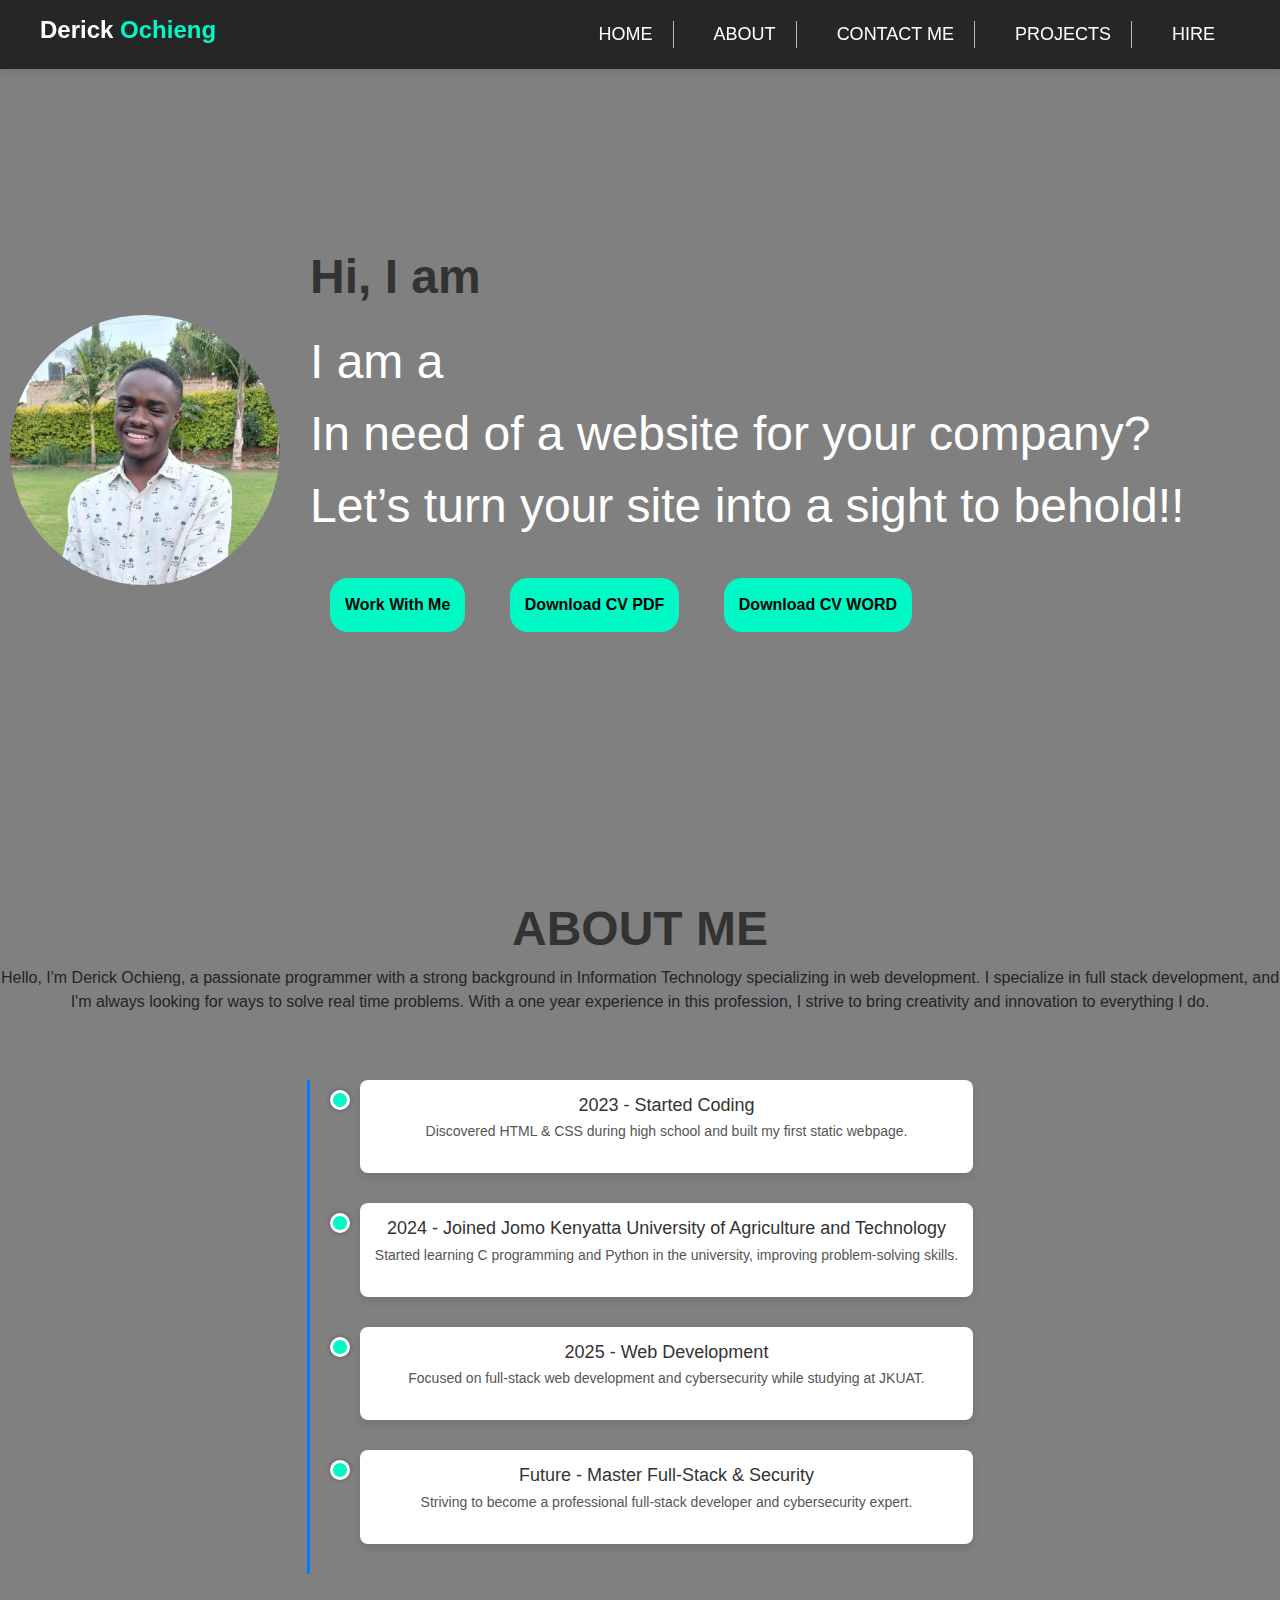
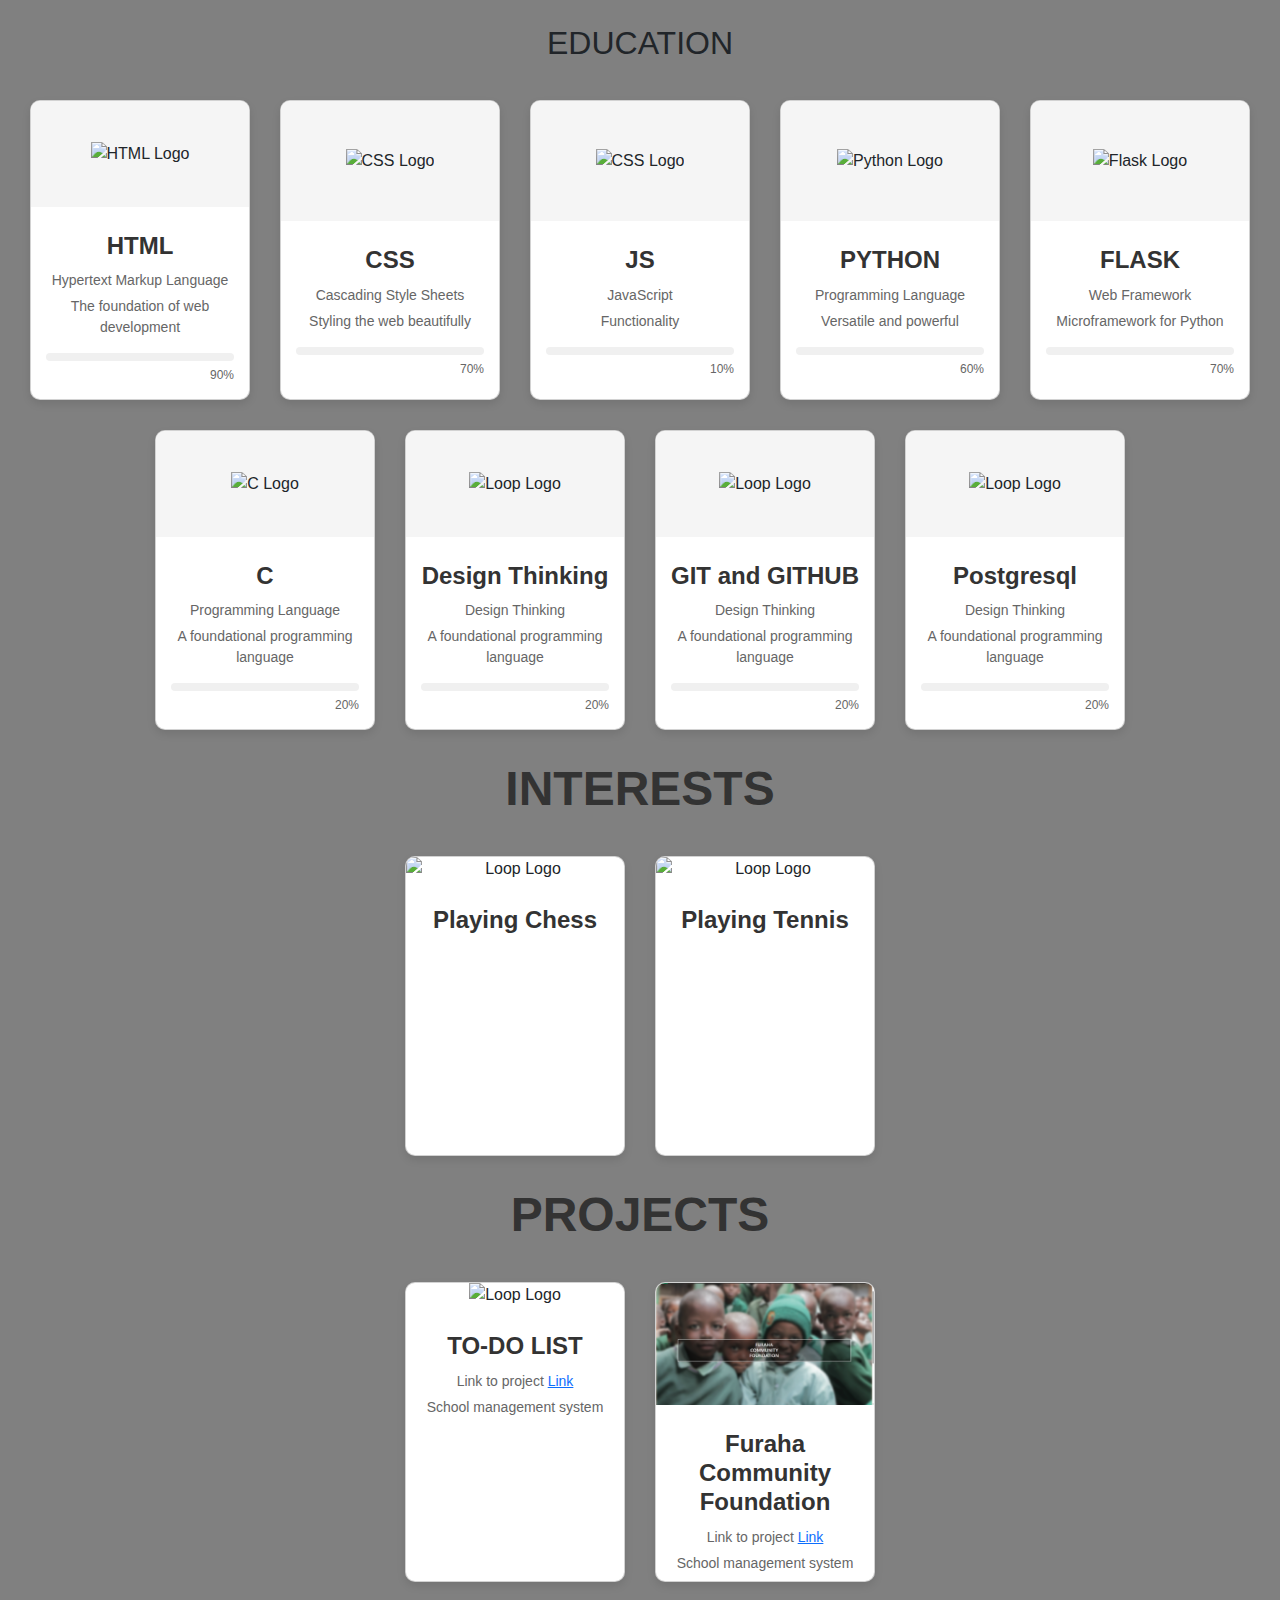
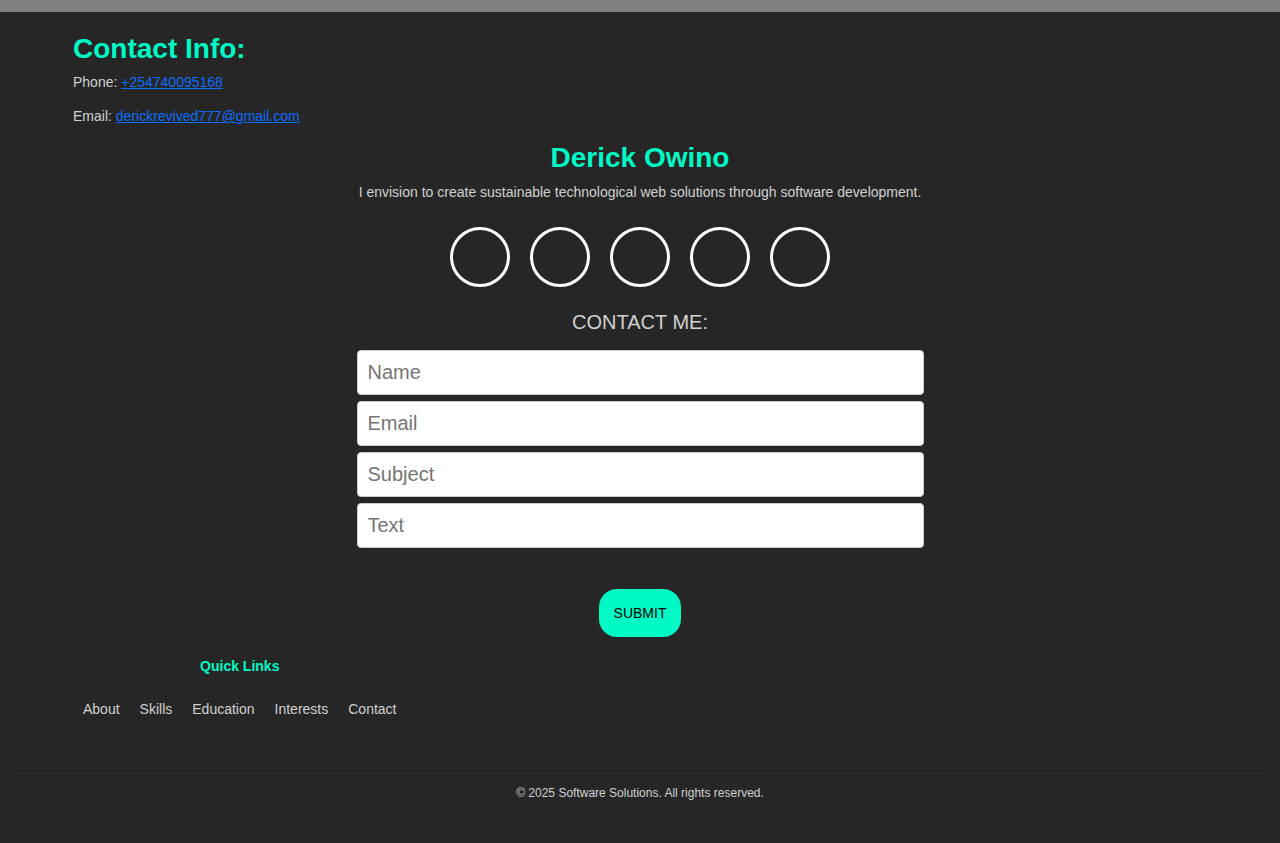
==== index.html @ ba2e784e "my portfolio" ====
<!DOCTYPE html>
<html lang="en">
<head>
    <meta charset="UTF-8">
    <meta name="viewport" content="width=device-width, initial-scale=1.0">
    <title>Portfolio</title>
    
    <link href="https://cdn.jsdelivr.net/npm/bootstrap@5.3.3/dist/css/bootstrap.min.css" rel="stylesheet" integrity="sha384-QWTKZyjpPEjISv5WaRU9OFeRpok6YctnYmDr5pNlyT2bRjXh0JMhjY6hW+ALEwIH" crossorigin="anonymous">
    <link rel="stylesheet" href="index_style.css">
    <link rel="stylesheet" href="footer.css">
    <link rel="stylesheet" href="style.css">
    <script src="https://kit.fontawesome.com/43973a2062.js" crossorigin="anonymous"></script>
</head>
<body>
    <!-- Navigation Bar -->
    <nav>
        <div class="nav-container">
            <h4 class="logo">Derick <span>Ochieng</span></h4>
            <ul class="nav_list">
                <li><a href="index.html">HOME</a></li>
                <li><a href="#About_Me">ABOUT</a></li>
                <li><a href="#Contact_Me">CONTACT ME</a></li>
                <li><a href="#Projects">PROJECTS</a></li>
                <li><a href="#hire" id="hireLink">HIRE</a></li>
            </ul>
            <div class="hamburger" id="hamburger" onclick="toggleMenu()">
                &#9776;
            </div>
        </div>
    </nav>

    <section class="hero-section">
        <div class="image-wrapper">
            <img src="IMG-20250105-WA0065.jpg" class="image-container" alt="">
        </div>
        <div class="main-content">
            <h1 id="title">Hi, I am <span class="highlight" id="name"></span></h1>
            <p class="hero-text">I am a <span id="roles"></span><br>In need of a website for your company? <br>Let’s turn your site into a sight to behold!!</p>
            <!-- link to contact form goes here -->
            <a href="#Contact_Me"><button><b>Work With Me</b></button></a>
            <a href="derickcv.pdf" download="Derick_Owino_CV.pdf"><button><b>Download CV PDF</b></button></a>
            <a href="derickcv.pdf" download="Derick_Owino_CV.pdf"><button><b>Download CV WORD</b></button></a>
        </div>
    </section>


    <section id="About_Me">
        <h1>ABOUT ME</h1>
        <div class="description">
        <p>Hello, I'm Derick Ochieng, a passionate programmer with a strong background in Information Technology specializing in web development. 
            I specialize in full stack development, and I'm always looking for ways to solve real time problems. With a one year experience in this profession, 
            I strive to bring creativity and innovation to everything I do.
        </p>
    </div>

        <section class="timeline">
            
            <div class="timeline-container">
                
                <!-- Timeline Item 1 -->
                <div class="timeline-item">
                    <div class="timeline-dot"></div>
                    <div class="timeline-content">
                        <h3>2023 - Started Coding</h3>
                        <p>Discovered HTML & CSS during high school and built my first static webpage.</p>
                    </div>
                </div>
    
                <div class="timeline-item">
                    <div class="timeline-dot"></div>
                    <div class="timeline-content">
                        <h3>2024 - Joined Jomo Kenyatta University of Agriculture and Technology</h3>
                        <p>Started learning C programming and Python in the university, improving problem-solving skills.</p>
                    </div>
                </div>
    
                <div class="timeline-item">
                    <div class="timeline-dot"></div>
                    <div class="timeline-content">
                        <h3>2025 - Web Development</h3>
                        <p>Focused on full-stack web development and cybersecurity while studying at JKUAT.</p>
                    </div>
                </div>
    
                <div class="timeline-item">
                    <div class="timeline-dot"></div>
                    <div class="timeline-content">
                        <h3>Future - Master Full-Stack & Security</h3>
                        <p>Striving to become a professional full-stack developer and cybersecurity expert.</p>
                    </div>
                </div>
    
            </div>
        </section>

        <div class="education">
            <h2>EDUCATION</h2>
            
        </div>

    <div id="container">
        <div class="cards-container">
            <div class="card">
                <div class="img-container">
                    <img src="https://encrypted-tbn0.gstatic.com/images?q=tbn:ANd9GcT6935wo8bLZh5FeafJEffqWKDOpNpx6UE5bg&s" alt="HTML Logo">
                </div>
                <div class="container">
                    <h4><b>HTML</b></h4> 
                    <p>Hypertext Markup Language</p> 
                    <p>The foundation of web development</p>
                    <div class="progress-container">
                        <div class="progress-bar" data-progress="90"></div>
                    </div>
                    <div class="progress-text">90%</div>
                </div>
            </div>
            
            <div class="card">
                <div class="img-container">
                    <img src="https://1000logos.net/wp-content/uploads/2020/09/CSS-Logo-2011.png" alt="CSS Logo">
                </div>
                <div class="container">
                    <h4><b>CSS</b></h4> 
                    <p>Cascading Style Sheets</p> 
                    <p>Styling the web beautifully</p>
                    <div class="progress-container">
                        <div class="progress-bar" data-progress="70"></div>
                    </div>
                    <div class="progress-text">70%</div>
                </div>
            </div>

            <div class="card">
                <div class="img-container">
                    <img src="https://logos-world.net/wp-content/uploads/2023/02/JavaScript-Logo.png" alt="CSS Logo">
                </div>
                <div class="container">
                    <h4><b>JS</b></h4> 
                    <p>JavaScript</p> 
                    <p>Functionality</p>
                    <div class="progress-container">
                        <div class="progress-bar" data-progress="10"></div>
                    </div>
                    <div class="progress-text">10%</div>
                </div>
            </div>

            <div class="card">
                <div class="img-container">
                    <img src="https://i.pinimg.com/564x/1d/be/60/1dbe6034fd59661cfd02d5aa8a79823a.jpg" alt="Python Logo">
                </div>
                <div class="progress-circle" data-progress="92"></div>
                <div class="container">
                    <h4><b>PYTHON</b></h4> 
                    <p>Programming Language</p> 
                    <p>Versatile and powerful</p>
                    <div class="progress-container">
                        <div class="progress-bar" data-progress="60"></div>
                    </div>
                    <div class="progress-text">60%</div>
                </div>
            </div>
        
            <div class="card">
                <div class="img-container">
                    <img src="https://w7.pngwing.com/pngs/164/57/png-transparent-flask-logos-brands-icon.png" alt="Flask Logo">
                </div>
                <div class="container">
                    <h4><b>FLASK</b></h4> 
                    <p>Web Framework</p> 
                    <p>Microframework for Python</p>
                    <div class="progress-container">
                        <div class="progress-bar" data-progress="70"></div>
                    </div>
                    <div class="progress-text">70%</div>
                </div>
            </div>
        
            <div class="card">
                <div class="img-container">
                    <img src="https://upload.wikimedia.org/wikipedia/commons/1/19/C_Logo.png" alt="C Logo">
                </div>
                <div class="container">
                    <h4><b>C</b></h4> 
                    <p>Programming Language</p> 
                    <p>A foundational programming language</p>
                    <div class="progress-container">
                        <div class="progress-bar" data-progress="20"></div>
                    </div>
                    <div class="progress-text">20%</div>
                </div>
            </div>

            <div class="card">
                <div class="img-container">
                    <img src="https://higherlogicdownload.s3.amazonaws.com/IMWUC/UploadedImages/cfb2a2d4-499e-4b64-9020-4a0a629bac9e/IBM_Enterprise_Design_Thinking_-_The_Loop.png" alt="Loop Logo">
                </div>
                <div class="container">
                    <h4><b>Design Thinking</b></h4>
                    <p>Design Thinking</p>
                    <p>A foundational programming language</p>
                    <div class="progress-container">
                        <div class="progress-bar" data-progress="20"></div>
                    </div>
                    <div class="progress-text">20%</div>
                </div>
            </div>

            <div class="card">
                <div class="img-container">
                    <img src="https://media2.dev.to/dynamic/image/width=1000,height=420,fit=cover,gravity=auto,format=auto/https%3A%2F%2Fdev-to-uploads.s3.amazonaws.com%2Fuploads%2Farticles%2Fz5ny4uvx1v49xrkdsa4g.png" alt="Loop Logo">
                </div>
                <div class="container">
                    <h4><b>GIT and GITHUB</b></h4>
                    <p>Design Thinking</p>
                    <p>A foundational programming language</p>
                    <div class="progress-container">
                        <div class="progress-bar" data-progress="20"></div>
                    </div>
                    <div class="progress-text">20%</div>
                </div>
            </div>


            <div class="card">
                <div class="img-container">
                    <img src="https://cdn.prod.website-files.com/6064b31ff49a2d31e0493af1/66a47686d17c50595ab25075_AD_4nXef8kg1j8Ne3QwQ5VMAVaubMxxFEPvv4gFeYFtVv3S9OQtr9DUgSicnoU2ONDCCwi0wdX7z9So0gE1lLnsvAfzDtGfXYLhsJaLdSCiQU6MEoi0Wapsol5RWbNKBB6hQnIgqtzJ2-zWKrJQMUb2IocBFxK1_.png" alt="Loop Logo">
                </div>
                <div class="container">
                    <h4><b>Postgresql</b></h4>
                    <p>Design Thinking</p>
                    <p>A foundational programming language</p>
                    <div class="progress-container">
                        <div class="progress-bar" data-progress="20"></div>
                    </div>
                    <div class="progress-text">20%</div>
                </div>
            </div>
            
        </div>
    </div>
    </section>

    <section id="Interests">
        <h1>INTERESTS</h1>
        <div id="container">
            <div class="cards-container">
                <div class="card">
                        <img src="https://media.istockphoto.com/id/1402655773/vector/chess-icon-set-black-and-linear-vector-eps-10.jpg?s=612x612&w=0&k=20&c=Mb87Xt04AFMgla_Ci6bAt7VuMB0LzHDGvGhjuSTjm9c=" alt="Loop Logo">
                    
                    <div class="container">
                        <h4><b>Playing Chess</b></h4>
                    </div>
                </div>

                <div class="card">
                    <img src="https://static.vecteezy.com/system/resources/previews/006/044/496/non_2x/set-of-tennis-logos-emblems-badges-labels-and-design-elements-free-vector.jpg" alt="Loop Logo">
                
                <div class="container">
                    <h4><b>Playing Tennis</b></h4>
                </div>
            </div>


                
            </div>
        </div>
    </section>

    <section id="Projects">
        <h1>PROJECTS</h1>
        <div id="container">
            <div class="cards-container">
                <div class="card">
                    <div>
                        <img src="https://media.istockphoto.com/id/1271863211/photo/note-pad-and-pencil.jpg?s=612x612&w=0&k=20&c=_42WbNfiRunbOtXUhmjfcmVd6ieMCM-REGGXdP_2A18=" width="100%" alt="Loop Logo">
                    </div>
                    <div class="container">
                        <h4><b>TO-DO LIST</b></h4>
                        <p>Link to project <a href="https://to-do-list-theta-lyart.vercel.app/">Link</a></p>
                        <p>School management system</p>
                        
                    </div>
                </div>
                <div class="card">
                    <div>
                        <img src="Furaha Home - Google Chrome 4_4_2025 3_40_05 PM.png" width="100%" alt="Loop Logo">
                    </div>
                    <div class="container">
                        <h4><b>Furaha Community Foundation</b></h4>
                        <p>Link to project <a href="https://fcf-sigma.vercel.app/">Link</a></p>
                        <p>School management system</p>
                        
                    </div>
                </div>
            </div>
        </div>
    </section> 
    
        <footer id="Contact_Me">

                    <footer class="site-footer">
                        <div class="footer-content">
                     <div class="footer-left">
                        <h3 class="heading"><strong>Contact Info:</strong></h3>
                        <p>Phone: <a href="tel:+254740095168">+254740095168</a></p>
                        <p>Email: <a href="mailto:example@email.com?subject=Hello&body=Hi there, I wanted to contact you.">derickrevived777@gmail.com</a></p>
                     </div>
                
                     <div class="footer-center">
                        <h3 class="center-heading"><strong>Derick Owino</strong></h3>
                        <p>I envision to create sustainable technological web solutions through software development.</p>
                        
                        <ul>
                        
                            <li class="footer-link">
                                <a href="#" class="icon-link whatsapp" target="_blank">
                                    <div class="icon-container">
                                        <i class="fa-brands fa-whatsapp icon"></i>
                                    </div>
                                </a>
                            </li>
                            
                            <li class="footer-link">
                                <a href="#" class="icon-link twitter" target="_blank">
                                    <div class="icon-container">
                                        <i class="fa-brands fa-x-twitter icon"></i>
                                    </div>
                                </a>
                            </li>
                            
                            
                            <li class="footer-link">
                                <a href="https://github.com/Derick-Ochieng-Owino" class="icon-link github" target="_blank">
                                    <div class="icon-container">
                                        <i class="fa-brands fa-github icon"></i>
                                    </div>
                                </a>
                            </li>
                            <li class="footer-link">
                                <a href="https://www.linkedin.com/in/derick-owino123/" class="icon-link linkedin" target="_blank">
                                    <div class="icon-container">
                                        <i class="fa-brands fa-linkedin-in icon"></i>
                                    </div>
                                </a>
                            </li>
                            <li class="footer-link">
                                <a href="mailto:derickrevived777@gmail.com" class="icon-link email" target="_blank">
                                    <div class="icon-container">
                                        <i class="fa-solid fa-envelope icon"></i>
                                    </div>
                                </a>
                            </li>
                        </ul>
    
                        <p style="font-size: 20px;">CONTACT ME:</p>
                        <form action="">
                            <input type="text" placeholder="Name">
                            <input type="email" placeholder="Email">
                            <input type="text" placeholder="Subject">
                            <input type="text" placeholder="Text"><BR></BR>
                            <button>SUBMIT</button>
                        </form>
                    </div>
                
                    <div class="footer-right">
                        <p><strong>Quick Links</strong></p>
                        <ul>
                            <li><a href="index.html">About</a></li>
                            <li><a href="#About_Me">Skills</a></li>
                            <li><a href="#About_Me">Education</a></li>
                            <li><a href="#Interests">Interests</a></li>
                            <li><a href="#Contact">Contact</a></li>
                
                        </ul>
                    </div>
                </div>
                    <hr class="footer-line" >
                    <p class="copyright">© 2025 Software Solutions. All rights reserved.</p>
                  </footer>
                
            
        </footer>
    <script src="index.js"></script>

    <script src="https://cdn.jsdelivr.net/npm/typed.js@2.0.12"></script>
    <script>
        document.getElementById("hireLink").addEventListener("click", function(event) {
    event.preventDefault(); 
    const width = 600;
    const height = 400;
    const left = (window.innerWidth - width) / 2;
    const top = (window.innerHeight - height) / 2;

    window.open(
        "https://derickowinosportfolio.vercel.app/hire-me", 
        "PopupWindow",
        `width=${width},height=${height},left=${left},top=${top},scrollbars=yes`
    );
});

function toggleMenu() {
    // Toggle the 'active' class to show or hide the menu
    const navList = document.querySelector('.nav_list');
    navList.classList.toggle('active');
}

var typed = new Typed("#name", {
    strings: ["Owino Derick Ochieng"],
    typeSpeed: 100,
    backSpeed: 50,  
    showCursor: false, 
    loop: true,
    loopcount: 5              
});

var typed = new Typed("#roles", {
                strings: ["Web Developer", "Software Engineer", "Full Stack Developer"],
                typeSpeed: 100,
                backSpeed: 50,  
                showCursor: false, 
                loop: true,
                loopcount: 5              
            });

// Function for progress circles
document.addEventListener("DOMContentLoaded", function() {
    // Animate progress bars when they come into view
    const observer = new IntersectionObserver((entries) => {
        entries.forEach(entry => {
            if (entry.isIntersecting) {
                const progressBar = entry.target.querySelector('.progress-bar');
                const progress = progressBar.getAttribute('data-progress');
                progressBar.style.width = progress + '%';
                
                // Make sure the animation only happens once
                observer.unobserve(entry.target);
            }
        });
    }, { threshold: 0.5 }); // Trigger when 50% of card is visible

    // Observe all cards
    document.querySelectorAll('.card').forEach(card => {
        observer.observe(card);
});
});
    </script>
</body>
</html>
---- footer.css ----
footer {
    background-color: #262626;
    margin: 0px;
    padding: 10px;
    border: none;
    align-items: center;
    text-align: center;
}

.icon-container {
    display: inline-block;
    background-color: transparent;
    border: 3px solid white;
    border-radius: 50%;
    padding: 15px;
    text-align: center;
    width: 60px;
    height: 60px;
    display: flex;
    justify-content: center;
    align-items: center;
    transition: background-color 0.3s ease, transform 0.2s ease;
}

.icon {
    font-size: 30px;
    display: flex;
    align-items: center;
    justify-content: center;
    min-width: 60px;
}

.icon-link {
    display: flex;
    align-items: center;
    text-decoration: none;
    border-radius: 6px;
    transition: background-color 0.3s ease, transform 0.2s ease;
}

.icon-link:hover {
    background: var(--primary-color);
    border-radius: 50cqb;
    transform: scale(1.1);
}

/* WhatsApp */
.icon-link.whatsapp:hover {
    background-color: #25D366; /* WhatsApp brand color */
}

.icon-link.whatsapp .icon {
    color: white;
}

.icon-link.whatsapp:hover .icon {
    color: white;
}

/* X (Twitter) */
.icon-link.twitter:hover {
    background-color: #000000; /* X brand color */
}

.icon-link.twitter .icon {
    color: white;
}

.icon-link.twitter:hover .icon {
    color: white;
}

/* Github */
.icon-link.github:hover {
    background-color: #000000;
}

.icon-link.github .icon {
    color: white;
}

.icon-link.github:hover .icon {
    color: white;
}

/* Linkedin */
.icon-link.linkedin:hover {
    background-color: #0072b1;
}

.icon-link.linkedin .icon {
    color: white;
}

.icon-link.linkedin:hover .icon {
    color: white;
}

/* Email */
.icon-link.email:hover {
    background-color: #0072b1;
}

.icon-link.email .icon {
    color: white;
}

.icon-link.email:hover .icon {
    color: white;
}

ul {
    list-style: none;
    padding: 10px;
    display: flex;
    gap: 20px;
    justify-content: center;
    flex-wrap: wrap; /* Make sure items wrap on small screens */
}

.footer li a {
    height: 100%;
    width: 100%;
    display: flex;
    align-items: center;
    text-decoration: none;
    border-radius: 6px;
    transition: background-color 0.3s ease, transform 0.2s ease;
}

.footer li a:hover {
    border-radius: 5cqb;
}

@media (max-width: 768px) {
    ul {
        display: flex;
        flex-direction: column;
        align-items: center;
        justify-content: center;
        gap: 15px;
    }

    .icon-container {
        width: 50px;
        height: 50px;
        padding: 10px;
    }

    .icon {
        font-size: 25px;
    }
}

@media (max-width: 480px) {
    ul {
        gap: 10px;
        border-radius: 5cqb;
    }

    .icon-container {
        width: 45px;
        height: 45px;
        padding: 8px;
        border-radius: 5cqb;
    }

    .icon {
        font-size: 20px;
    }
}

input[type="text"], input[type="email"], textarea , input[type="button"] {
    width: 50%;
    padding: 10px;
    border: 1px solid #ccc;
    border-radius: 4px;
    box-sizing: border-box;
    padding: 10px;
    margin: 3px;
    font-size: 20px;
}

input[type="text"]:focus:hover, 
input[type="email"]:focus:hover, 
textarea:focus:hover, 
input[type="button"]:focus:hover {
    background-color: #f0f8ff; /* Light blue background */
    border-color: #01F9C6; /* Highlight border */
    transition: 0.3s;
}
.site-footer {
    padding: 10px 0 10px;  
    font-size: 14px;      
    line-height: 18px;     /* Reduces line height for tighter spacing */
    color: #737373;
    margin-top: auto;
    display: flex;
    justify-content: space-between;
    flex-direction: column;
    align-items: center;
  }
  
  .site-footer .footer-left,
  .site-footer .footer-center,
  .site-footer .footer-right {
    margin: 0; /* Removes any extra margin from child elements */
    padding: 0; /* Removes padding if any */
  }
  
  .footer-line {
    width: 100%;
    height: 1px;
    background-color: #555;
    margin: 10px 0; /* Reduces margin to minimize space between the content and the line */
  }
  
.footer-content {
    width: 90%;
    display: flex;
    justify-content: space-between;
    flex-wrap: wrap;
}

.footer-left {
    margin-top: 14%;
    margin-left: 2%;
}

.footer-right {
    margin-top: -14%;
}

.footer-center {
    margin-top: -14%;
}

.footer-right p {
    color: #01F9C6;
}

.heading {
    color:#01F9C6;
}


.footer-right li {
    list-style: none;
    line-height: 1.7cap;
}

.footer-right li a {
    text-decoration: none;
   color: #d1d1d1;
}

.footer-right li a:hover {
    color: #01F9C6;
}

.footer-center p{
    color: #d1d1d1;
}

.footer-center h3 {
    color: #01F9C6;

}

.footer-left {
    margin-top: -14%;
    margin-left: 2%;
    display: flex;
    flex-direction: column;
    align-items: flex-start; /* Aligns the contact info to the left */
  }
  
.footer-left p {
    color: #d1d1d1;

}

.footer-left h3 {
    color: #01F9C6;

}

.footer-center span {
    color:#ffcc66;
    font-weight: bold;
}

.footer-line {
    width: 100%;
    height: 0.5px;
    background-color: #555;  
    border: none;
    margin: 30px auto 10px;  /* Pushes the line down inside the footer */
}

.copyright {
    text-align: left;
    color: #d1d1d1;
    font-size: 12px;
    padding-bottom: 5px; /* Creates space below the copyright text */
}
---- style.css ----
html {
    scroll-behavior: smooth;
}

body {
    font-family: Arial, sans-serif;
    margin: 0;
    padding: 0;
    background-color: #808080;;
}

nav {
    position: fixed;
    top: 0;
    left: 0;
    width: 100%;
    background-color: #262626;
    padding: 1rem 2rem;
    z-index: 1000;
    box-shadow: 0 2px 10px rgba(0,0,0,0.1);
}

.nav-container {
    display: flex;
    justify-content: space-between;
    align-items: center;
    max-width: 1200px;
    margin: 0 auto;
}

.logo {
    font-size: 1.5rem;
    font-weight: 700;
    color: #fff; 
}

.logo span {
    color: #01F9C6;
}

.nav_list {
    display: flex;
    justify-content: end;
    padding: 5px;
    background-color: transparent;
    margin: 0;
}
.nav_list li {
    list-style-type: none;
    margin-right: 0;
    border-right: 1px solid #bbb;
}
.nav_list li:last-child {
    margin-right: 0;
    border-right: none;
}
.nav_list a {
    color: white;
    text-decoration: none;
    font-size: 18px;
    padding: 10px 20px;
}
nav a {
    color: white;
    text-decoration: none;
    font-size: 16px;
    padding: 10px 20px;
}
nav a:hover {
    background-color: none;
    color: #01F9C6;
    border: none;
    border-radius: 5px;
}
.hamburger {
    display: none;
    font-size: 30px;
    cursor: pointer;
    color: white;
    padding: 10px;
}

/* Responsive styles for small screens */
@media (max-width: 768px) {
    .nav_list {
        display: none; /* Hide the nav links by default */
        flex-direction: column;
        width: 100%;
    }

    .nav_list li {
        margin: 10px 0;
        border-right: none;
    }

    .hamburger {
        display: block; /* Show hamburger menu on smaller screens */
    }
    
    .nav_list.active {
        display: flex; /* Show the nav links when the menu is active */
    }
}

#About_Me{
    text-align: center;
    scroll-margin-top: 80px;
}

#Interests{
    text-align: center;
    scroll-margin-top: 80px;
}
#Projects{
    text-align: center;
    scroll-margin-top: 80px;
}

.timeline {
    display: flex;
    justify-content: center;
    padding: 50px 20px;
}

.timeline-container {
    position: relative;
    max-width: 700px;
    padding-left: 30px;
    border-left: 3px solid #007bff;
}

/* Timeline Item */
.timeline-item {
    position: relative;
    margin-bottom: 30px;
    padding-left: 20px;
    transition: transform 0.3s ease-in-out;
}

.timeline-item:hover {
    transform: scale(1.05);
}

/* Timeline Dot */
.timeline-dot {
    position: absolute;
    left: -10px;
    top: 10px;
    width: 20px;
    height: 20px;
    background: #01F9C6;
    border-radius: 50%;
    border: 3px solid white;
    box-shadow: 0 0 5px rgba(0, 0, 0, 0.3);
}

/* Timeline Content */
.timeline-content {
    background: white;
    padding: 15px;
    border-radius: 8px;
    box-shadow: 0 4px 10px rgba(0, 0, 0, 0.1);
}

.timeline-content h3 {
    font-size: 18px;
    color: #333;
    margin-bottom: 5px;
}

.timeline-content p {
    font-size: 14px;
    color: #555;
}

/* Responsive Design */
@media (max-width: 768px) {
    .timeline-container {
        padding-left: 20px;
    }
}

h1 {
    color: #333;
}

@media (max-width: 768px) {
    .hero_section {
        width: 80vw;
        height: 80vw;
        min-width: 200px;
        min-height: 200px;
    }
}

@media (max-width: 480px) {
    .hero_section {
        width: 90vw;
        height: 90vw;
        min-width: 150px;
        min-height: 150px;
    }
}

/* Hero Section */
.hero-section {
    height: 100vh;
    display: flex;
    align-items: center;
    justify-content: center;
}

.image-wrapper {
display: inline-block;
position: relative;
}

.image-container {
border-radius: 50%;
width: 30vh;
height: 30vh;
object-fit: cover;
transition: all 0.3s ease-in-out;
margin: 10px;
position: relative;
z-index: 1;
}

.image-wrapper::before {
content: '';
position: absolute;
top: -5px;
left: -5px;
right: -5px;
bottom: -5px;
background: #01F9C6;
border-radius: 50%;
z-index: 0;
opacity: 0;
transition: opacity 0.3s ease-in-out;
}

.image-wrapper:hover::before {
opacity: 0.7;
}

.image-wrapper:hover .image-container {
transform: scale(1.05);
box-shadow: 0 0 20px #01F9C6;
}

.main-content {
flex: 1 1 300px;
padding: 20px;
text-align: left;
}

.hero-text{
    font-size: 3rem;
    margin-top: 20px;
    color: #ffffff;
}

h1 {
    font-size: 3rem;
    font-weight: bold;
}

.main-text {
    font-size: 4rem;
    color: transparent;
    -webkit-text-stroke: 2px #01F9C6;
    text-align: center;
    font-family: 'Poppins', sans-serif; 
}

.highlight {
    font-size: 3rem;
    color: transparent;
    -webkit-text-stroke: 2px #01F9C6;
    text-align: center;
    font-family: 'Poppins', sans-serif;
}

button{
    color: rgb(0, 0, 0);
    padding: 15px;
    margin: 20px;
    text-align: center;
    border: none;
    border-radius: 2cqb;
    background-color: #01F9C6;
    transition: transform 0.3s ease, background 0.3s ease;
}

button:hover{
    transform: scale(1.2);
    transition: transform 0.5s ease-in-out;
    color: #01F9C6;
    background-color: rgb(255, 255, 255);
}

.cards-container {
    display: flex;
    flex-wrap: wrap;
    gap: 30px;
    padding: 30px;
    justify-content: center;
}

.card {
    width: 220px;
    height: 300px;
    background: white;
    border-radius: 10px;
    box-shadow: 0 4px 8px rgba(0,0,0,0.1);
    overflow: hidden;
    position: relative;
    transition: all 0.3s ease;
}

.card:hover {
    transform: translateY(-5px);
    box-shadow: 0 10px 20px rgba(0,0,0,0.15);
}

.img-container {
    width: 100%;
    height: 120px;
    background: #f5f5f5;
    display: flex;
    align-items: center;
    justify-content: center;
    padding: 20px;
}

.img-container img {
    max-width: 100%;
    max-height: 100%;
    object-fit: contain;
}

.container {
    padding: 15px;
    text-align: center;
}

.container h4 {
    margin: 10px 0;
    color: #333;
}

.container p {
    color: #666;
    font-size: 14px;
    margin: 5px 0;
}

/* Horizontal Progress Bar Styles */
.progress-container {
    width: 100%;
    height: 8px;
    background: #f0f0f0;
    border-radius: 4px;
    margin-top: 15px;
    overflow: hidden;
}

.progress-bar {
    height: 100%;
    border-radius: 4px;
    width: 0;
    transition: width 1s ease-in-out;
}

/* Color coding based on percentage */
.card:nth-child(1) .progress-bar {
    background: #4CAF50; /* HTML - Green */
}
.card:nth-child(2) .progress-bar {
    background: #2196F3; /* CSS - Blue */
}
.card:nth-child(3) .progress-bar {
    background: rgb(241, 241, 67); /* Python - Purple */
}
.card:nth-child(4) .progress-bar {
    background: #9C27B0; /* Python - Purple */
}
.card:nth-child(5) .progress-bar {
    background: #FF9800; /* Flask - Orange */
}
.card:nth-child(6) .progress-bar {
    background: #607D8B; /* C - Gray */
}
.card:nth-child(7) .progress-bar {
    background: #041219; /* C - Gray */
}
.card:nth-child(8) .progress-bar {
    background: #8b6060; /* C - Gray */
}

/* Percentage text */
.progress-text {
    font-size: 12px;
    color: #666;
    margin-top: 5px;
    text-align: right;
}

#Projects {
    text-align: center;
    scroll-margin-top: 80px;
}
#Projects h2 {
    color: white;
    background-color: #7300ff;
    border: none;
    border-radius: 3cqmax;
    border-width: 1px;
    padding: 10px;
    margin: 10px;
    min-width: fit-content;
}
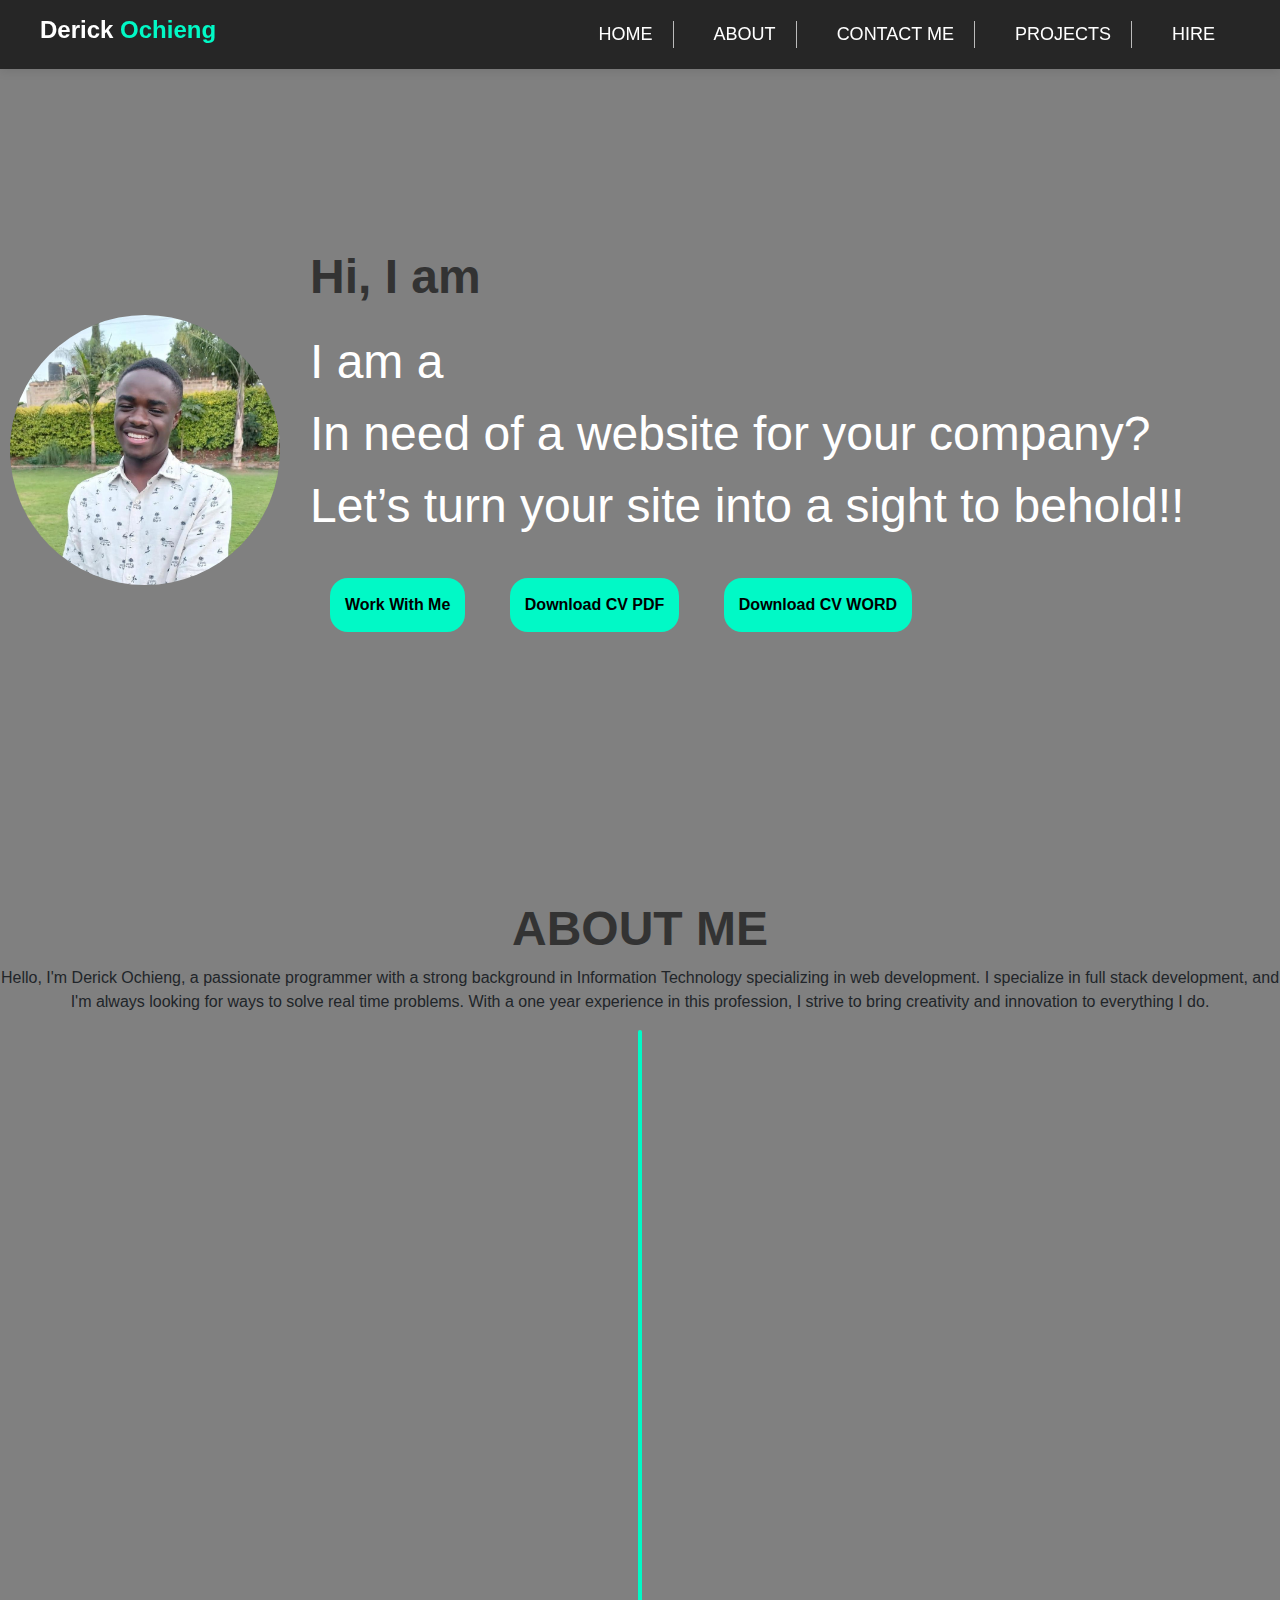
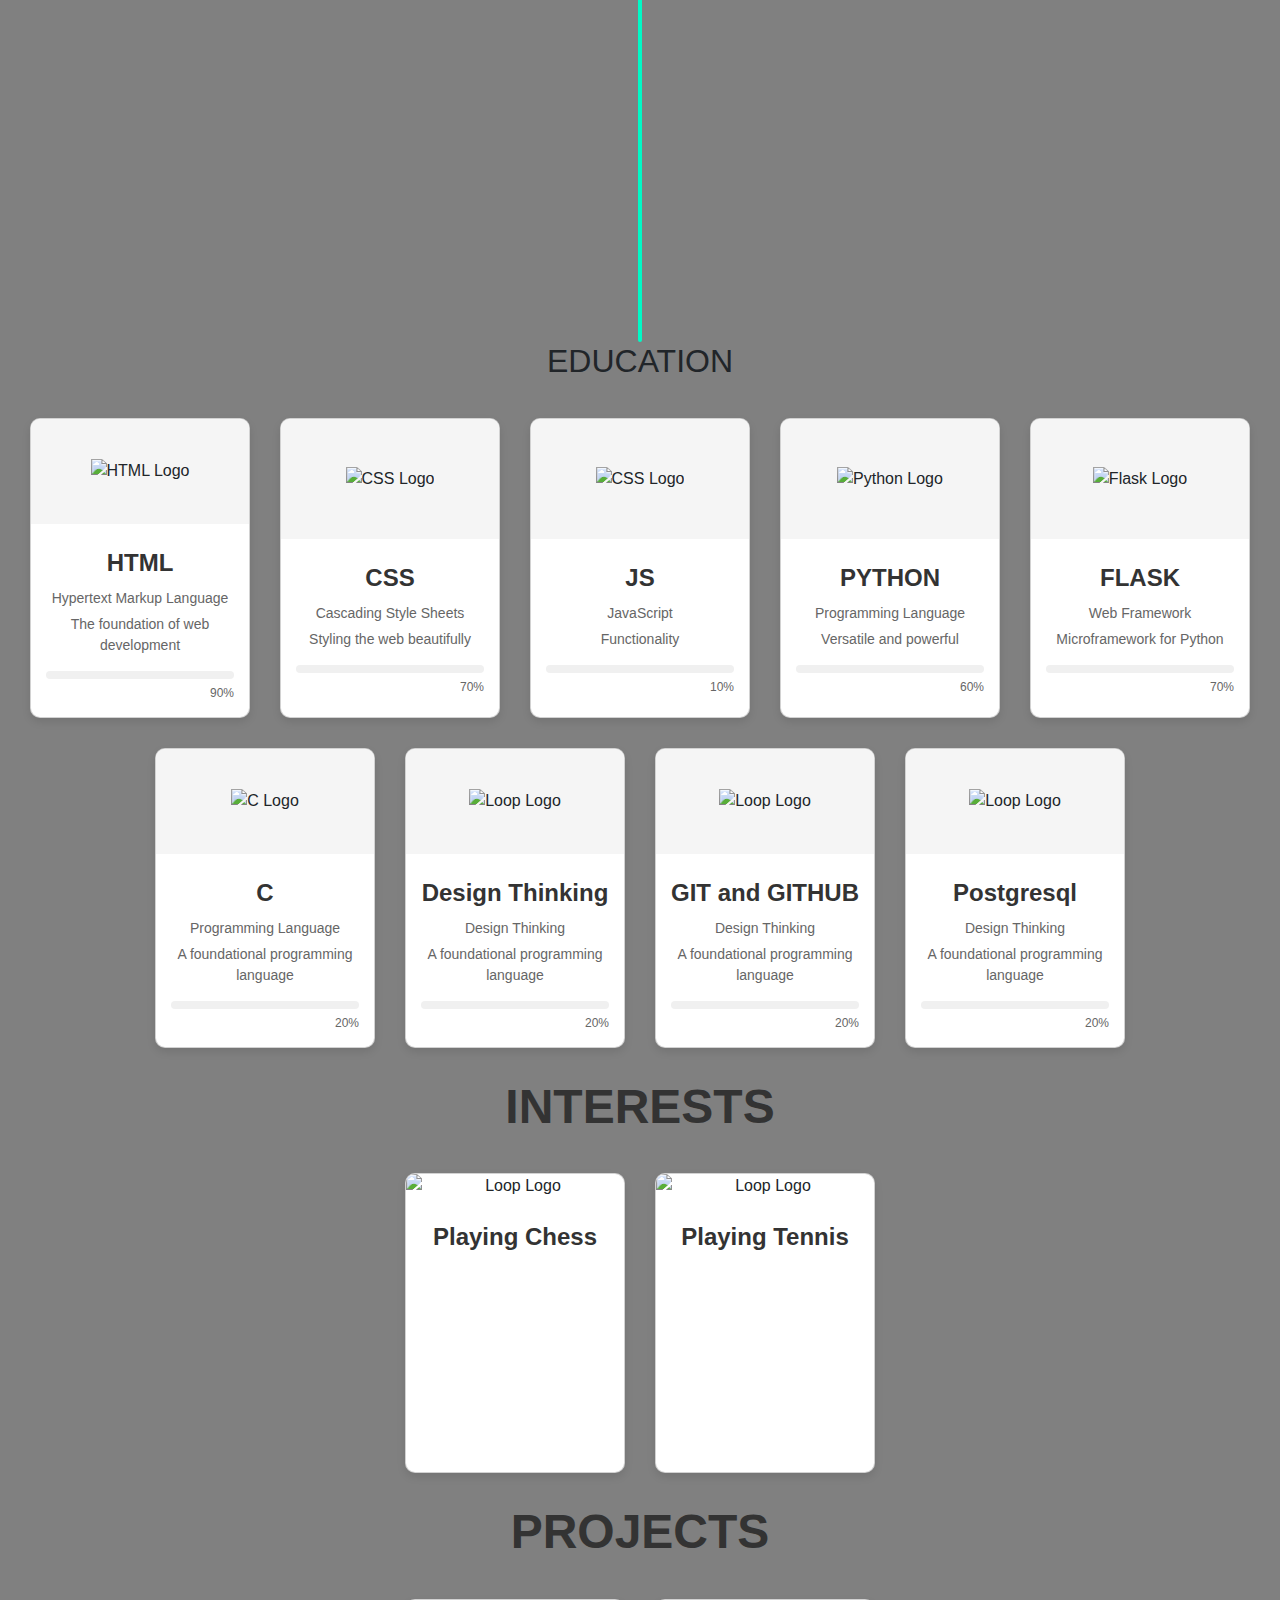
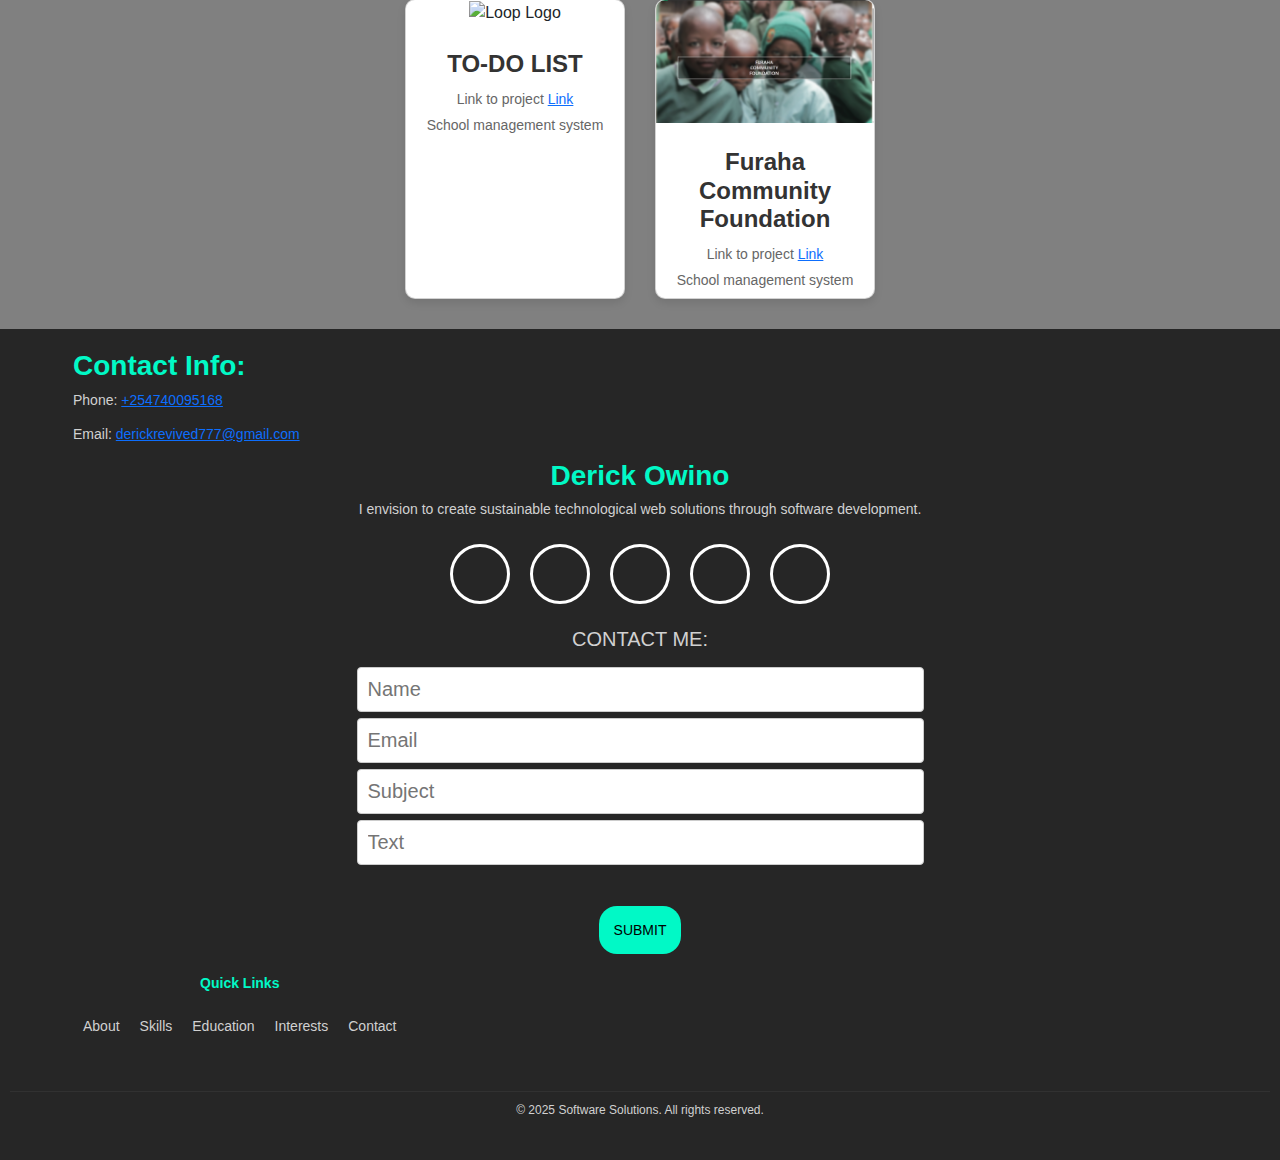
==== commit 6567611c: "Loopcount set to 1" ====
--- a/index.html
+++ b/index.html
@@ -411,7 +411,7 @@
     backSpeed: 50,  
     showCursor: false, 
     loop: true,
-    loopcount: 5              
+    loopcount: 1             
 });
 
 var typed = new Typed("#roles", {
--- a/style.css
+++ b/style.css
@@ -116,69 +116,150 @@
     scroll-margin-top: 80px;
 }
 
+/* Timeline Section */
 .timeline {
-    display: flex;
-    justify-content: center;
+    position: relative;
+    max-width: 1200px;
+    margin: 0 auto;
     padding: 50px 20px;
+    scroll-margin-top: 80px;
+}
+
+.timeline::before {
+    content: '';
+    position: absolute;
+    width: 4px;
+    background: #01F9C6; /* Matching your teal accent color */
+    top: 0;
+    bottom: 0;
+    left: 50%;
+    margin-left: -2px;
+    border-radius: 10px;
 }
 
 .timeline-container {
+    padding: 10px 40px;
     position: relative;
-    max-width: 700px;
-    padding-left: 30px;
-    border-left: 3px solid #007bff;
-}
-
-/* Timeline Item */
+    width: 100%;
+    box-sizing: border-box;
+}
+
 .timeline-item {
+    padding: 20px 30px;
     position: relative;
+    width: 50%;
+    box-sizing: border-box;
     margin-bottom: 30px;
-    padding-left: 20px;
-    transition: transform 0.3s ease-in-out;
-}
-
-.timeline-item:hover {
-    transform: scale(1.05);
-}
-
-/* Timeline Dot */
+}
+
+.timeline-item:nth-child(odd) {
+    left: 0;
+    text-align: right;
+    padding-right: 80px;
+}
+
+.timeline-item:nth-child(even) {
+    left: 50%;
+    text-align: left;
+    padding-left: 80px;
+}
+
+.timeline-content {
+    padding: 20px;
+    background: white;
+    border-radius: 8px;
+    box-shadow: 0 5px 15px rgba(0,0,0,0.1);
+    position: relative;
+    transition: transform 0.3s ease, box-shadow 0.3s ease;
+}
+
+.timeline-content:hover {
+    transform: translateY(-5px);
+    box-shadow: 0 10px 25px rgba(0,0,0,0.15);
+}
+
 .timeline-dot {
     position: absolute;
-    left: -10px;
-    top: 10px;
     width: 20px;
     height: 20px;
     background: #01F9C6;
     border-radius: 50%;
-    border: 3px solid white;
-    box-shadow: 0 0 5px rgba(0, 0, 0, 0.3);
-}
-
-/* Timeline Content */
-.timeline-content {
-    background: white;
-    padding: 15px;
-    border-radius: 8px;
-    box-shadow: 0 4px 10px rgba(0, 0, 0, 0.1);
+    border: 4px solid white;
+    top: 32px;
+    z-index: 1;
+    box-shadow: 0 0 0 4px #01F9C6;
+}
+
+.timeline-item:nth-child(odd) .timeline-dot {
+    right: -12px;
+}
+
+.timeline-item:nth-child(even) .timeline-dot {
+    left: -12px;
 }
 
 .timeline-content h3 {
-    font-size: 18px;
     color: #333;
-    margin-bottom: 5px;
+    margin-top: 0;
+    font-size: 1.2rem;
 }
 
 .timeline-content p {
-    font-size: 14px;
-    color: #555;
-}
-
-/* Responsive Design */
+    color: #666;
+    line-height: 1.6;
+    margin-bottom: 0;
+}
+
+/* Mobile Responsive */
 @media (max-width: 768px) {
-    .timeline-container {
-        padding-left: 20px;
-    }
-}
+    .timeline::before {
+        left: 31px;
+    }
+    
+    .timeline-item {
+        width: 100%;
+        padding-left: 70px;
+        padding-right: 25px;
+        text-align: left !important;
+    }
+    
+    .timeline-item:nth-child(even) {
+        left: 0;
+    }
+    
+    .timeline-dot {
+        left: 21px !important;
+        right: auto !important;
+    }
+    
+    .timeline-item:nth-child(odd),
+    .timeline-item:nth-child(even) {
+        padding-left: 70px;
+        padding-right: 25px;
+    }
+}
+
+/* Animation */
+@keyframes fadeInUp {
+    from {
+        opacity: 0;
+        transform: translateY(20px);
+    }
+    to {
+        opacity: 1;
+        transform: translateY(0);
+    }
+}
+
+.timeline-item {
+    animation: fadeInUp 0.6s ease forwards;
+    opacity: 0;
+}
+
+.timeline-item:nth-child(1) { animation-delay: 0.2s; }
+.timeline-item:nth-child(2) { animation-delay: 0.4s; }
+.timeline-item:nth-child(3) { animation-delay: 0.6s; }
+.timeline-item:nth-child(4) { animation-delay: 0.8s; }
 
 h1 {
     color: #333;
@@ -421,3 +502,154 @@
     margin: 10px;
     min-width: fit-content;
 }
+
+/* Global Mobile Responsiveness */
+@media (max-width: 768px) {
+    /* Navigation */
+    .nav-container {
+      padding: 0.5rem 1rem;
+    }
+    
+    .nav_list {
+      position: fixed;
+      top: 60px;
+      left: -100%;
+      width: 100%;
+      flex-direction: column;
+      background-color: #262626;
+      transition: left 0.3s ease;
+      padding: 1rem 0;
+    }
+    
+    .nav_list.active {
+      left: 0;
+    }
+    
+    .nav_list li {
+      margin: 0;
+      text-align: center;
+      padding: 0.5rem 0;
+    }
+    
+    .hamburger {
+      display: block;
+    }
+  
+    /* Hero Section */
+    .hero-section {
+      flex-direction: column;
+      text-align: center;
+      padding-top: 80px;
+      height: auto;
+      padding-bottom: 40px;
+    }
+    
+    .image-wrapper {
+      margin-bottom: 30px;
+    }
+    
+    .image-container {
+      width: 200px;
+      height: 200px;
+    }
+    
+    .main-content {
+      text-align: center;
+      padding: 0 20px;
+    }
+    
+    h1 {
+      font-size: 2rem;
+    }
+    
+    .hero-text {
+      font-size: 1.2rem;
+    }
+    
+    button {
+      margin: 10px;
+      padding: 10px 15px;
+      font-size: 14px;
+    }
+  
+    /* Timeline Section */
+    .timeline {
+      padding: 30px 10px;
+    }
+    
+    .timeline::before {
+      left: 31px;
+    }
+    
+    .timeline-item {
+      width: 100%;
+      padding-left: 70px;
+      padding-right: 25px;
+      text-align: left !important;
+    }
+    
+    .timeline-item:nth-child(even) {
+      left: 0;
+    }
+    
+    .timeline-dot {
+      left: 21px !important;
+      right: auto !important;
+    }
+    
+    .timeline-content {
+      padding: 15px;
+    }
+  
+    /* Cards Section */
+    .cards-container {
+      padding: 15px;
+      gap: 15px;
+    }
+    
+    .card {
+      width: 100%;
+      max-width: 300px;
+      height: auto;
+      min-height: 300px;
+    }
+  
+    /* Footer */
+    .footer-content {
+      flex-direction: column;
+      gap: 30px;
+    }
+    
+    .footer-left,
+    .footer-center,
+    .footer-right {
+      width: 100%;
+      margin: 0;
+      text-align: center;
+    }
+    
+    form input {
+      width: 80% !important;
+    }
+  }
+  
+  /* Very Small Screens (e.g., iPhone SE) */
+  @media (max-width: 375px) {
+    .hero-text {
+      font-size: 1rem;
+    }
+    
+    button {
+      margin: 5px;
+      padding: 8px 12px;
+      font-size: 12px;
+    }
+    
+    .timeline-content h3 {
+      font-size: 1rem;
+    }
+    
+    .card {
+      max-width: 100%;
+    }
+  }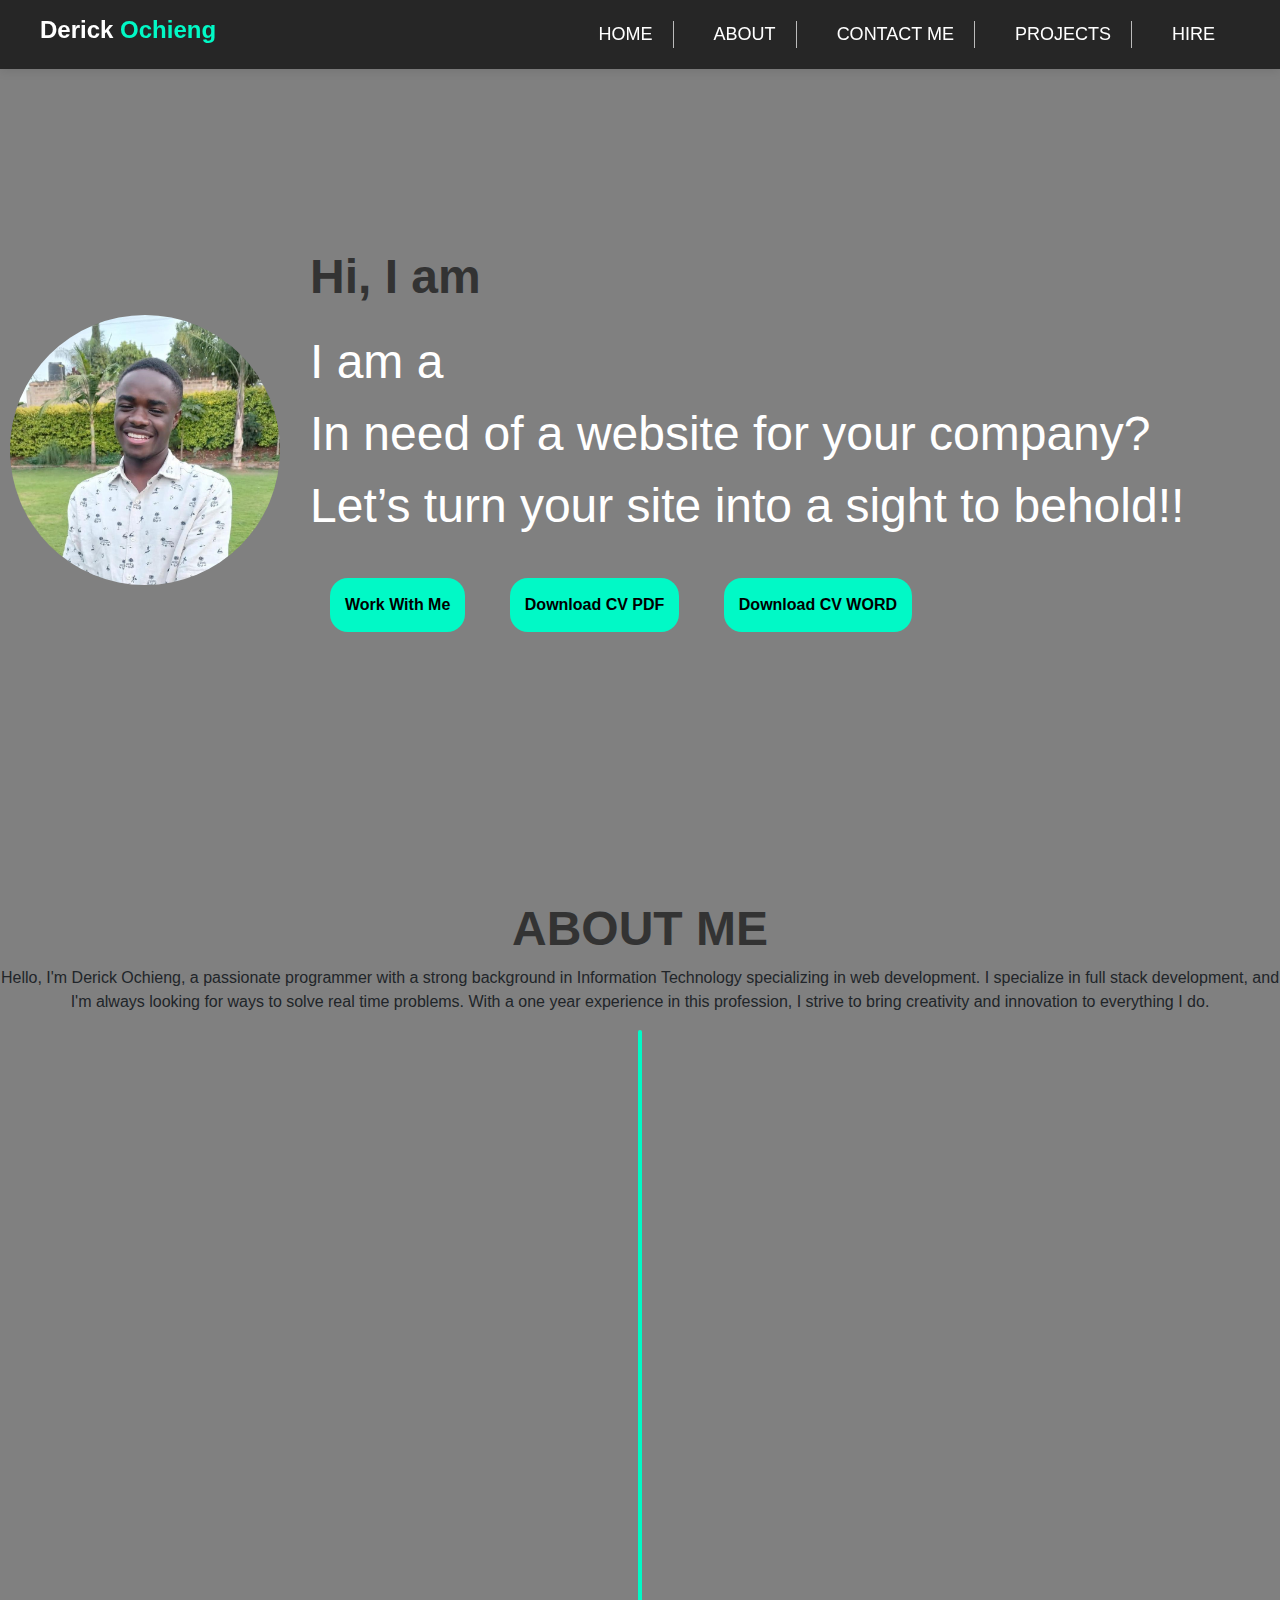
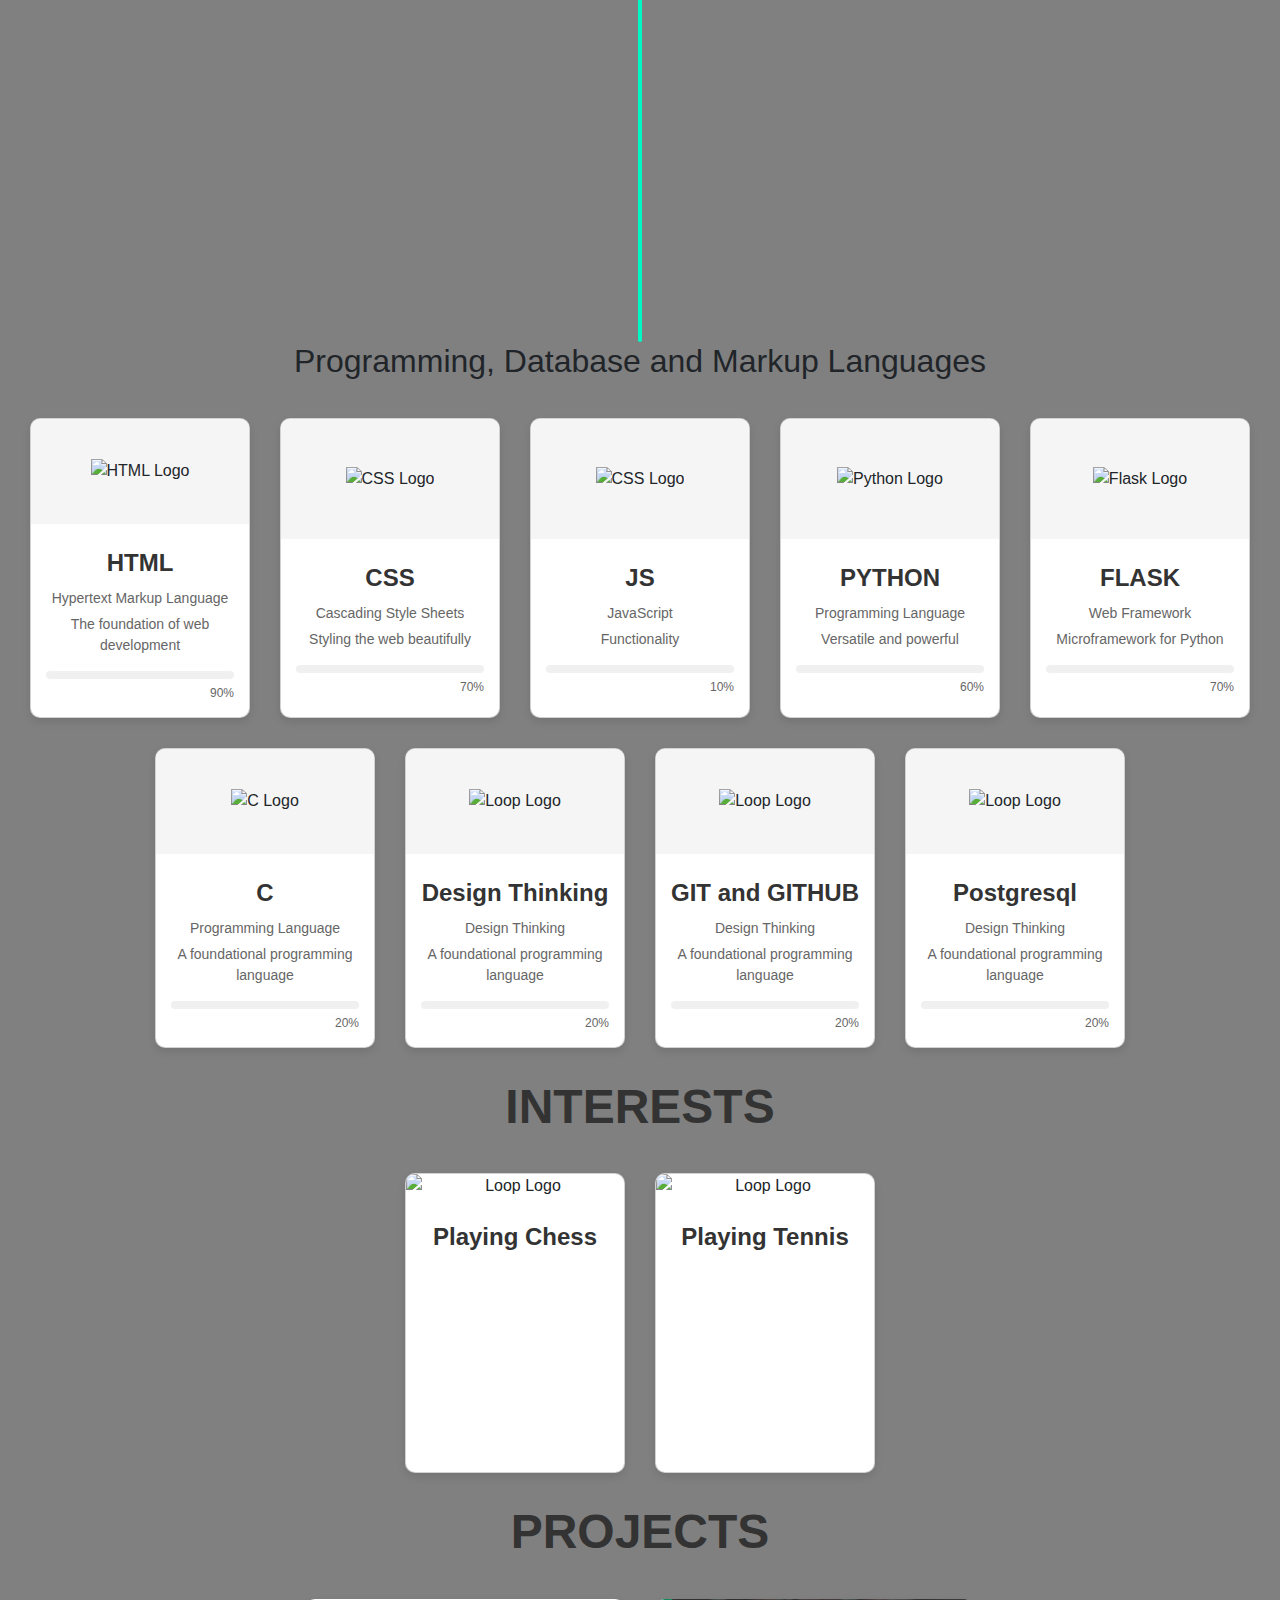
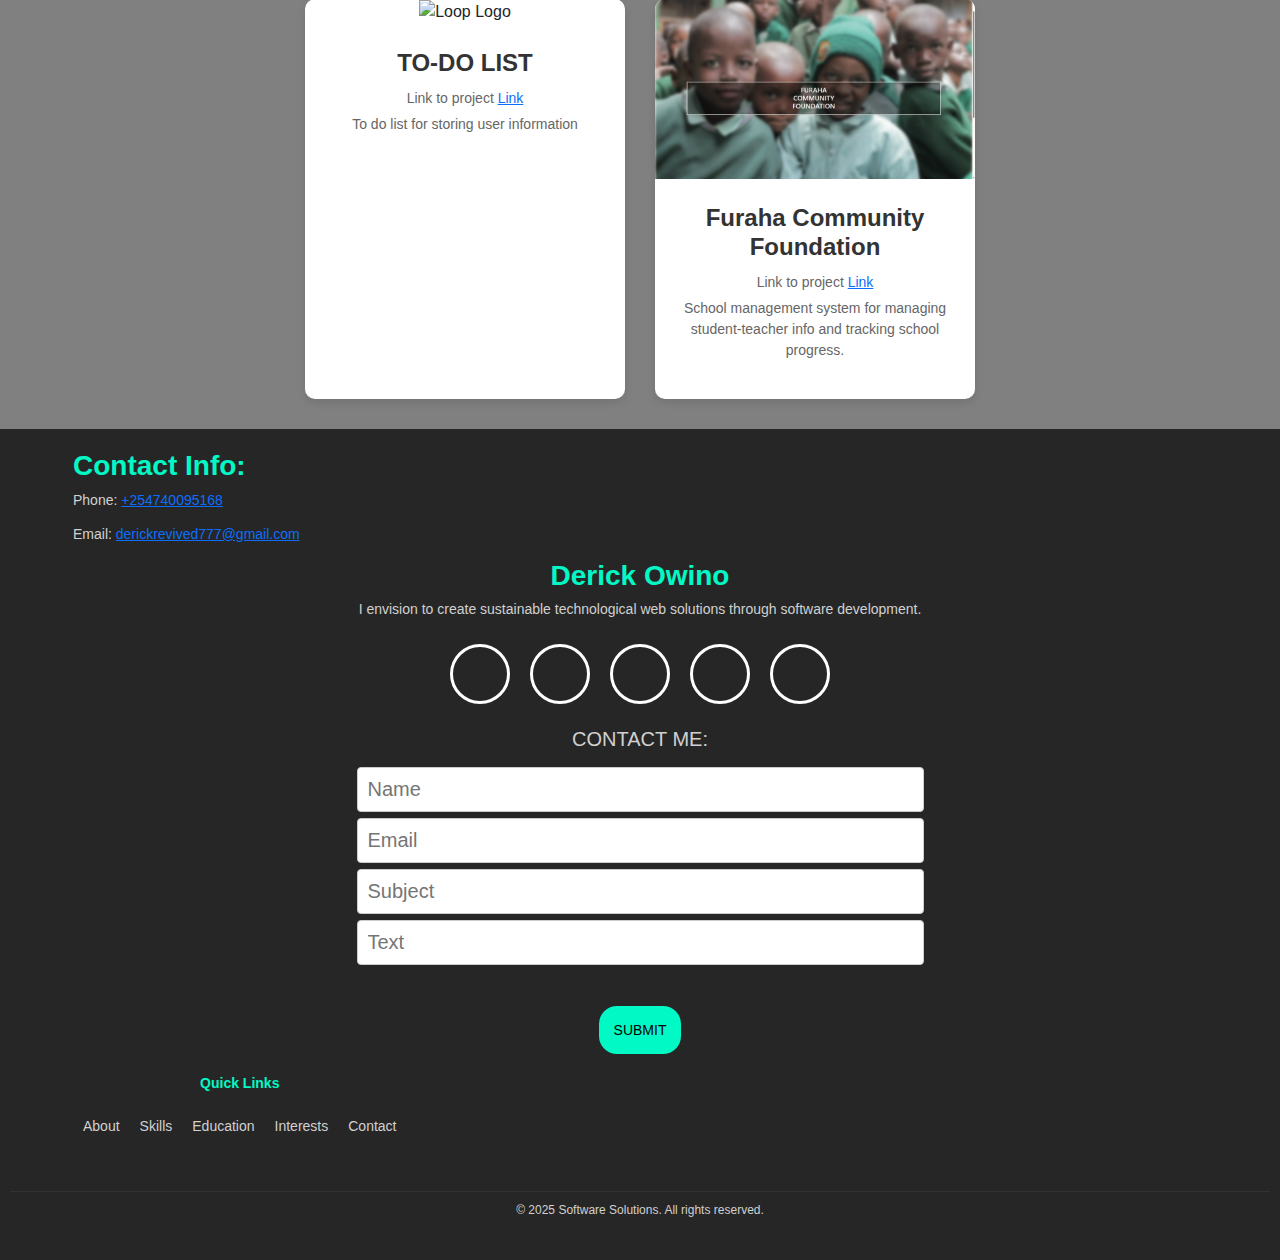
==== commit fa29a28c: "Changes removed" ====
--- a/index.html
+++ b/index.html
@@ -93,8 +93,8 @@
             </div>
         </section>
 
-        <div class="education">
-            <h2>EDUCATION</h2>
+        <div id="skills">
+            <h2>Programming, Database and Markup Languages</h2>
             
         </div>
 
@@ -271,31 +271,29 @@
         <h1>PROJECTS</h1>
         <div id="container">
             <div class="cards-container">
-                <div class="card">
+                <div class="cards">
                     <div>
                         <img src="https://media.istockphoto.com/id/1271863211/photo/note-pad-and-pencil.jpg?s=612x612&w=0&k=20&c=_42WbNfiRunbOtXUhmjfcmVd6ieMCM-REGGXdP_2A18=" width="100%" alt="Loop Logo">
                     </div>
                     <div class="container">
                         <h4><b>TO-DO LIST</b></h4>
                         <p>Link to project <a href="https://to-do-list-theta-lyart.vercel.app/">Link</a></p>
-                        <p>School management system</p>
+                        <p>To do list for storing user information</p>
                         
                     </div>
                 </div>
-                <div class="card">
+                <div class="cards">
                     <div>
                         <img src="Furaha Home - Google Chrome 4_4_2025 3_40_05 PM.png" width="100%" alt="Loop Logo">
                     </div>
                     <div class="container">
                         <h4><b>Furaha Community Foundation</b></h4>
                         <p>Link to project <a href="https://fcf-sigma.vercel.app/">Link</a></p>
-                        <p>School management system</p>
+                        <p>School management system for managing student-teacher info and tracking school progress.</p>
                         
                     </div>
                 </div>
             </div>
-        </div>
-    </section> 
     
         <footer id="Contact_Me">
 
@@ -367,7 +365,7 @@
                         <p><strong>Quick Links</strong></p>
                         <ul>
                             <li><a href="index.html">About</a></li>
-                            <li><a href="#About_Me">Skills</a></li>
+                            <li><a href="#skills">Skills</a></li>
                             <li><a href="#About_Me">Education</a></li>
                             <li><a href="#Interests">Interests</a></li>
                             <li><a href="#Contact">Contact</a></li>
@@ -411,7 +409,7 @@
     backSpeed: 50,  
     showCursor: false, 
     loop: true,
-    loopcount: 1             
+    loopcount: 0           
 });
 
 var typed = new Typed("#roles", {
--- a/style.css
+++ b/style.css
@@ -400,6 +400,17 @@
     transition: all 0.3s ease;
 }
 
+.cards {
+    width: 320px;
+    height: 400px;
+    background: white;
+    border-radius: 10px;
+    box-shadow: 0 4px 8px rgba(0,0,0,0.1);
+    overflow: hidden;
+    position: relative;
+    transition: all 0.3s ease;
+}
+
 .card:hover {
     transform: translateY(-5px);
     box-shadow: 0 10px 20px rgba(0,0,0,0.15);
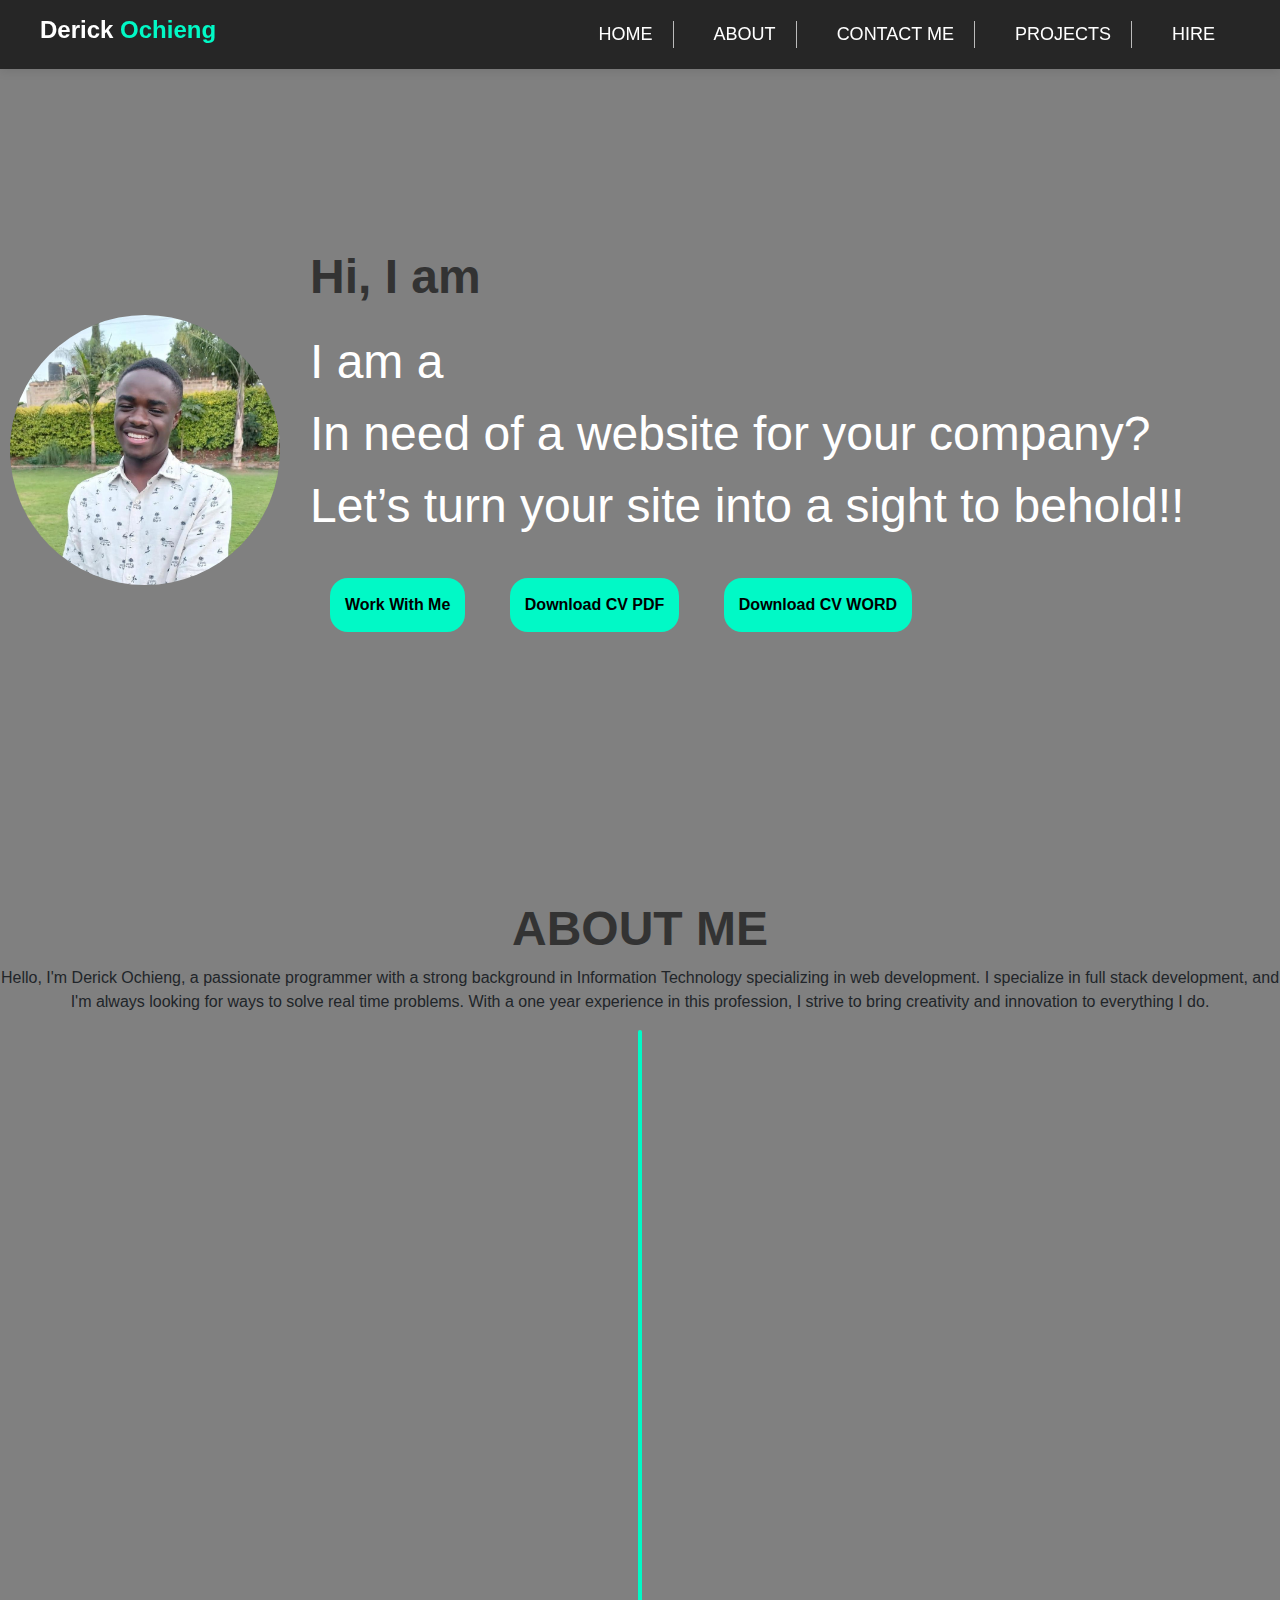
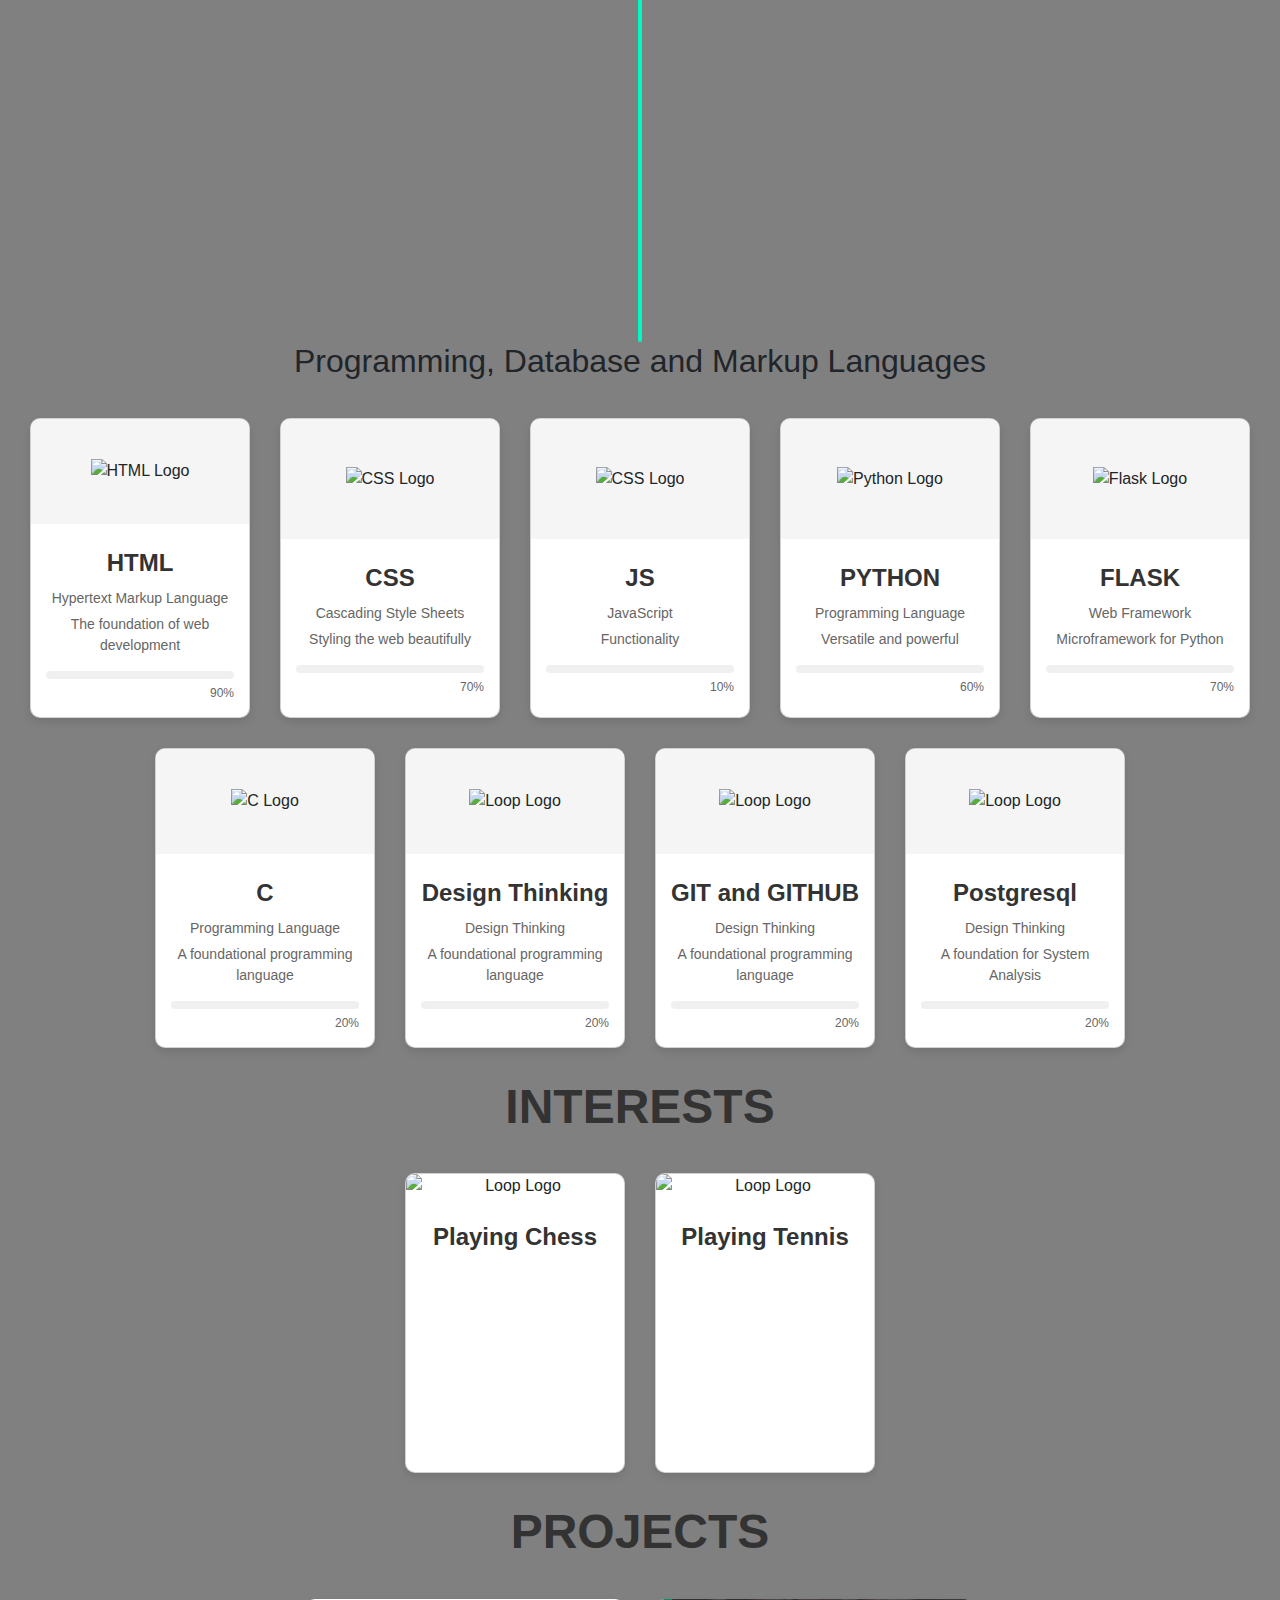
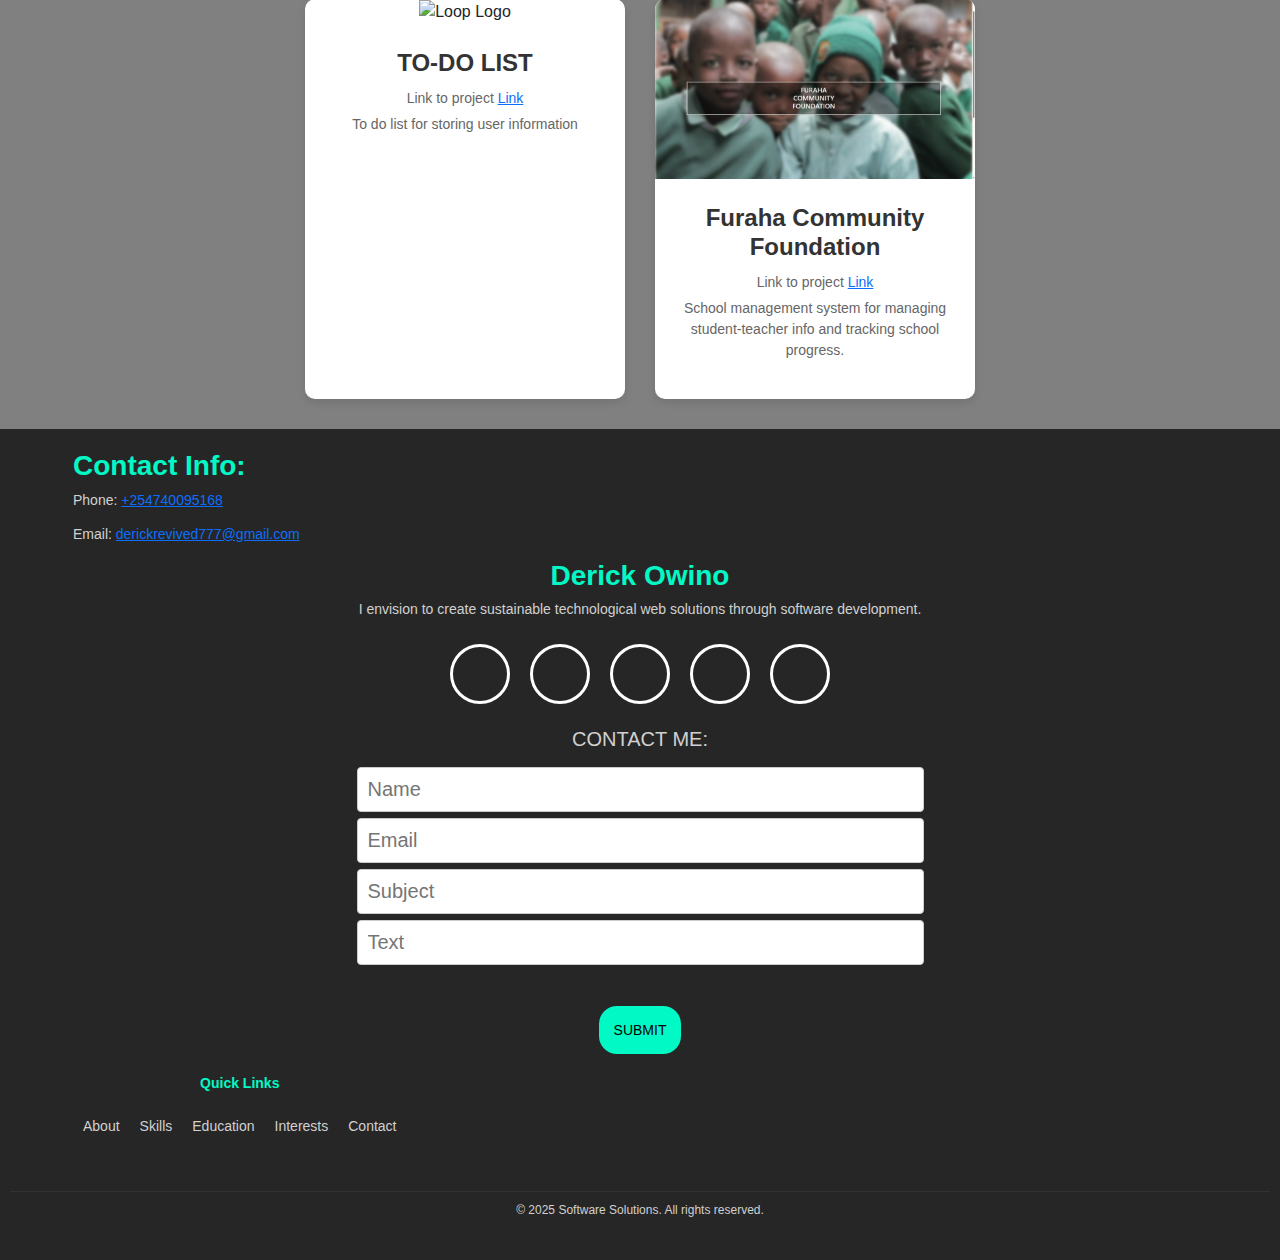
==== commit a254d587: "v" ====
--- a/index.html
+++ b/index.html
@@ -229,7 +229,7 @@
                 <div class="container">
                     <h4><b>Postgresql</b></h4>
                     <p>Design Thinking</p>
-                    <p>A foundational programming language</p>
+                    <p>A foundation for System Analysis</p>
                     <div class="progress-container">
                         <div class="progress-bar" data-progress="20"></div>
                     </div>
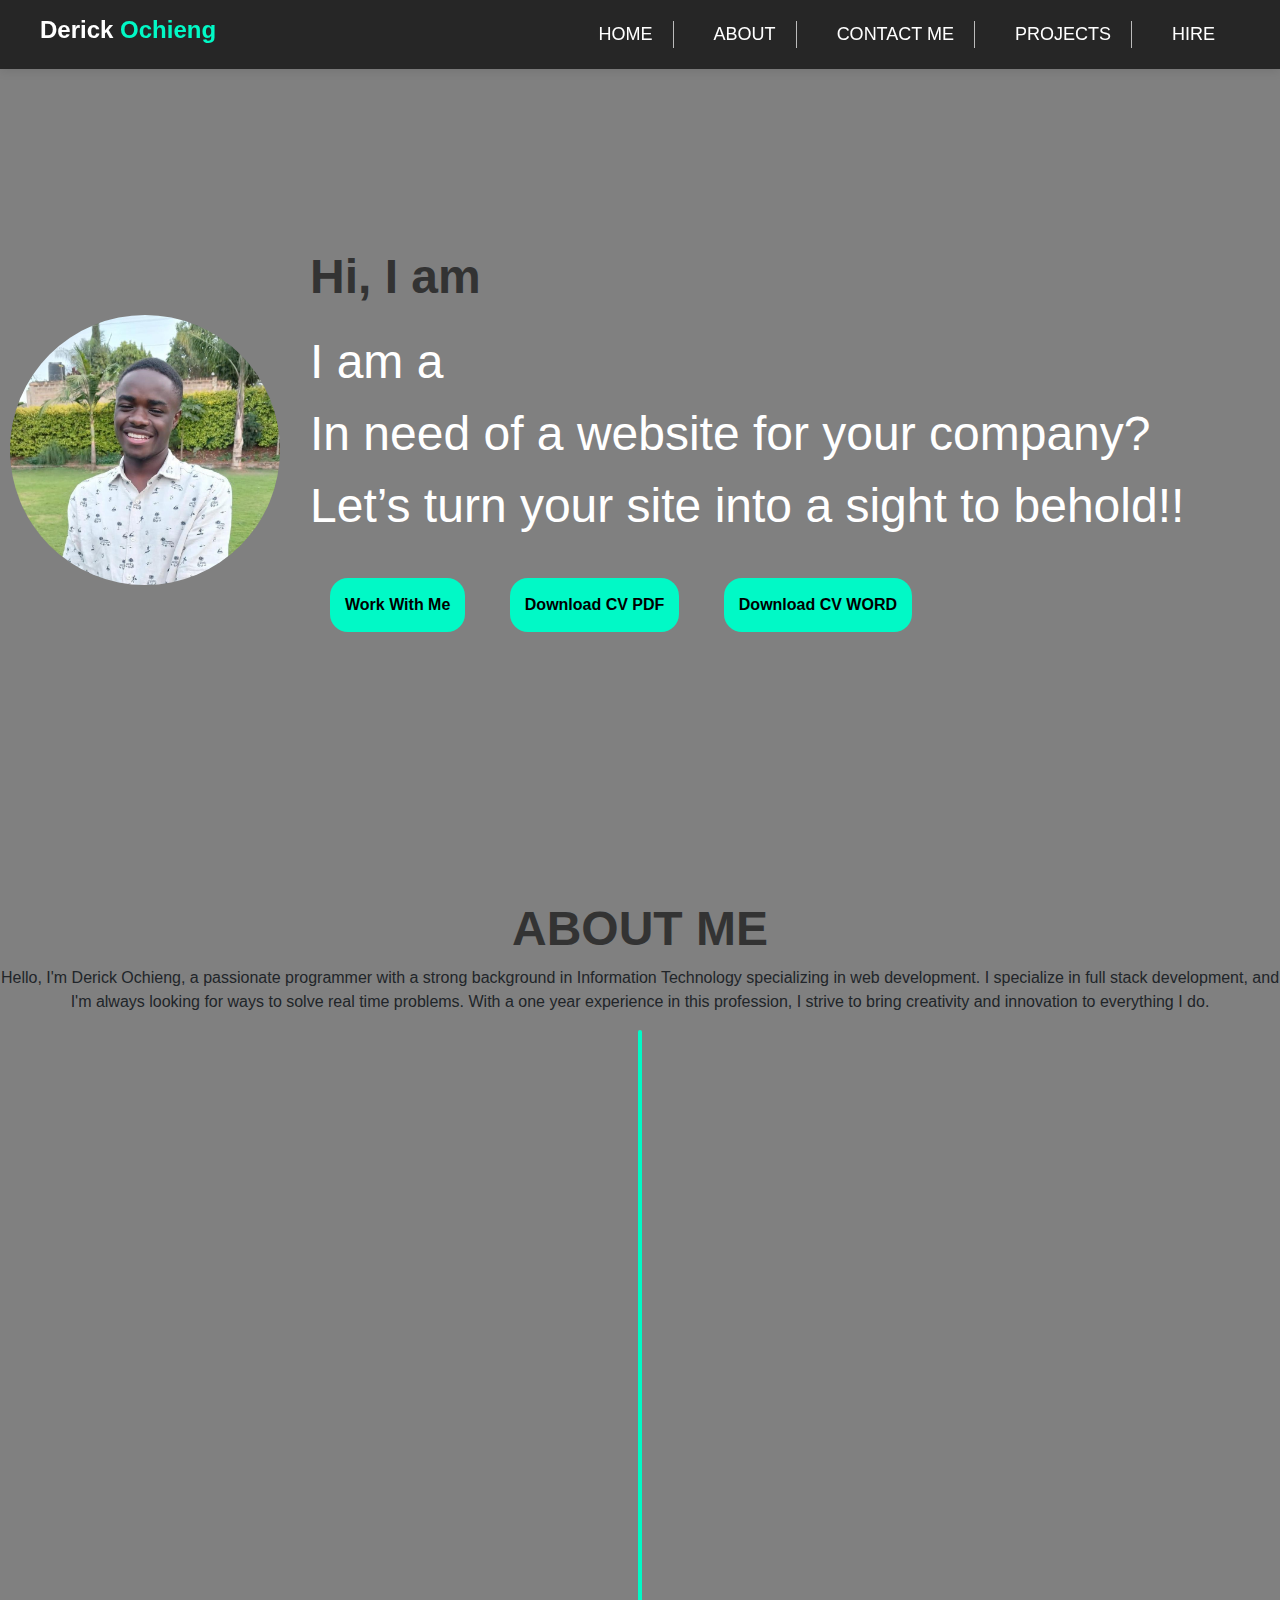
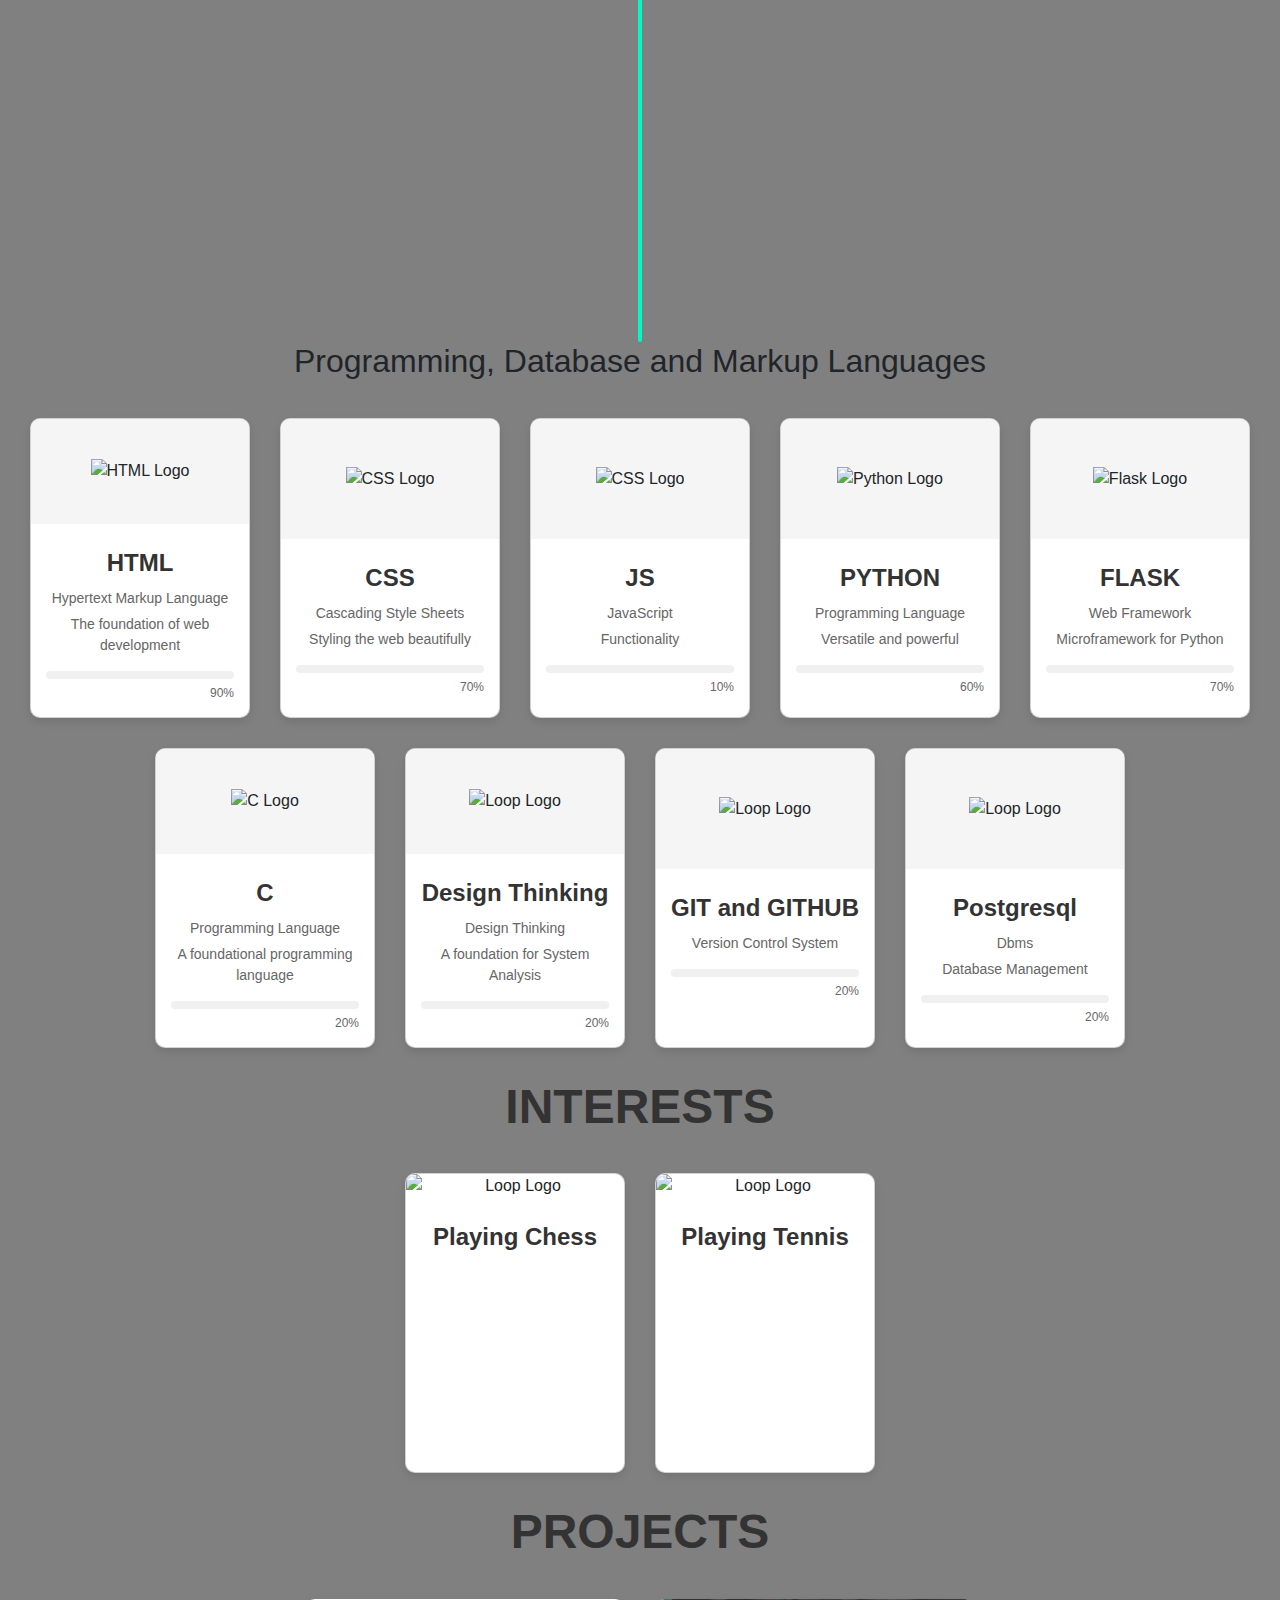
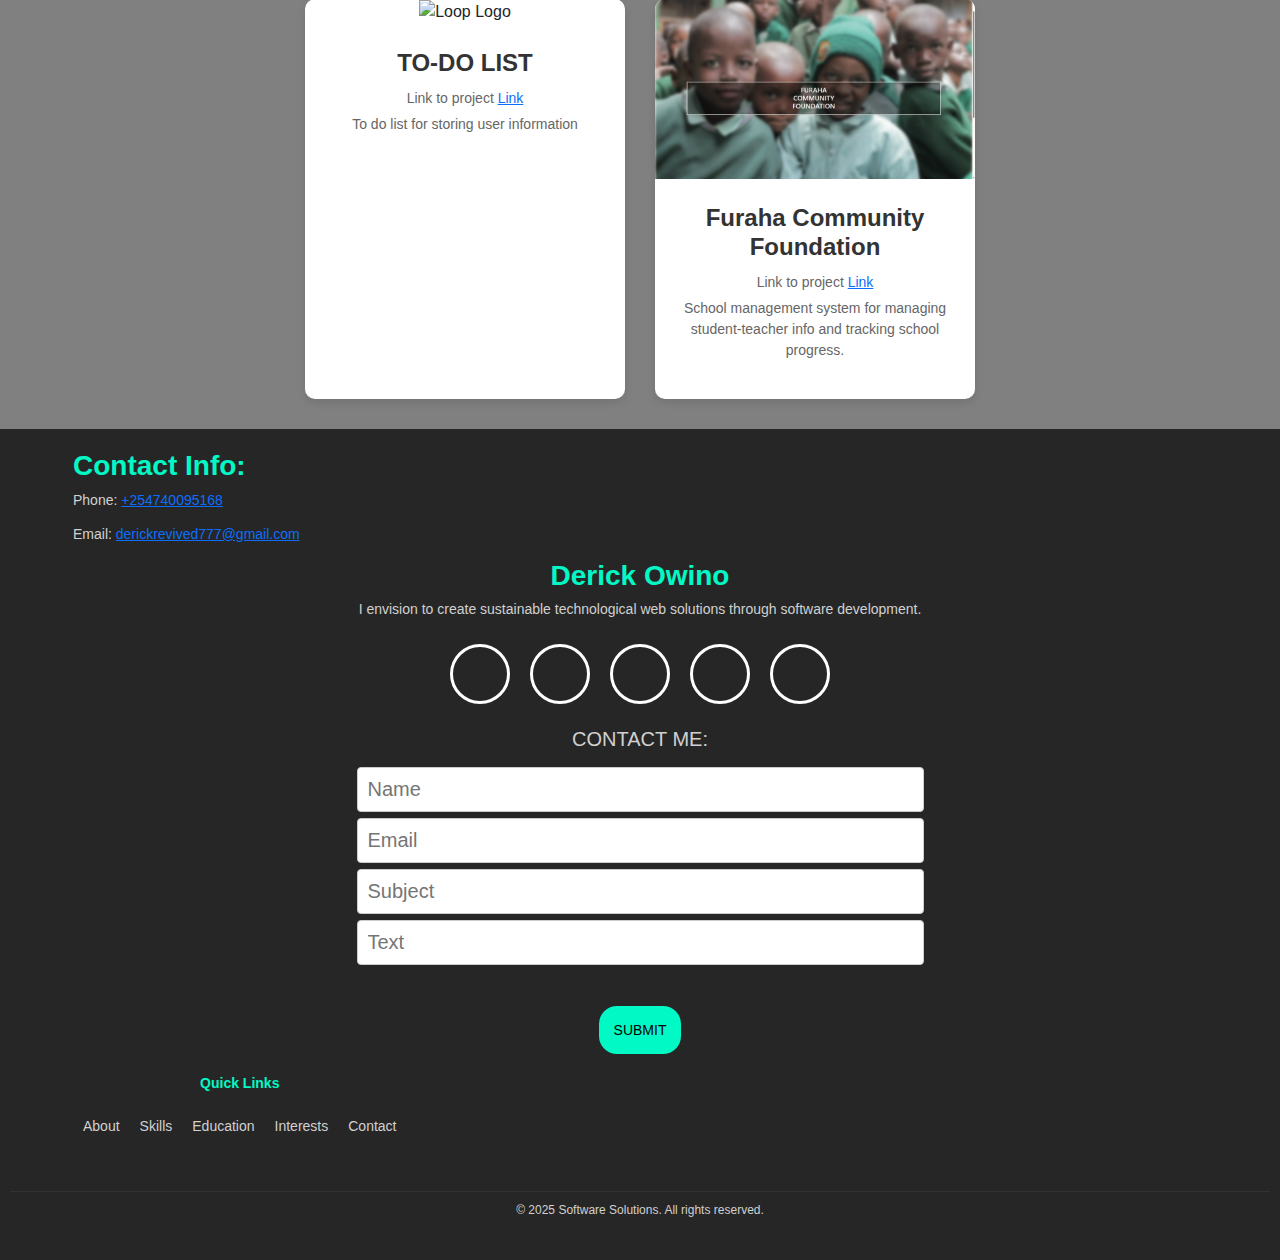
==== commit 21ded20e: "Change" ====
--- a/index.html
+++ b/index.html
@@ -198,7 +198,7 @@
                 <div class="container">
                     <h4><b>Design Thinking</b></h4>
                     <p>Design Thinking</p>
-                    <p>A foundational programming language</p>
+                    <p>A foundation for System Analysis</p>
                     <div class="progress-container">
                         <div class="progress-bar" data-progress="20"></div>
                     </div>
@@ -212,8 +212,8 @@
                 </div>
                 <div class="container">
                     <h4><b>GIT and GITHUB</b></h4>
-                    <p>Design Thinking</p>
-                    <p>A foundational programming language</p>
+                    <p></p>
+                    <p>Version Control System</p>
                     <div class="progress-container">
                         <div class="progress-bar" data-progress="20"></div>
                     </div>
@@ -228,8 +228,8 @@
                 </div>
                 <div class="container">
                     <h4><b>Postgresql</b></h4>
-                    <p>Design Thinking</p>
-                    <p>A foundation for System Analysis</p>
+                    <p>Dbms</p>
+                    <p>Database Management</p>
                     <div class="progress-container">
                         <div class="progress-bar" data-progress="20"></div>
                     </div>
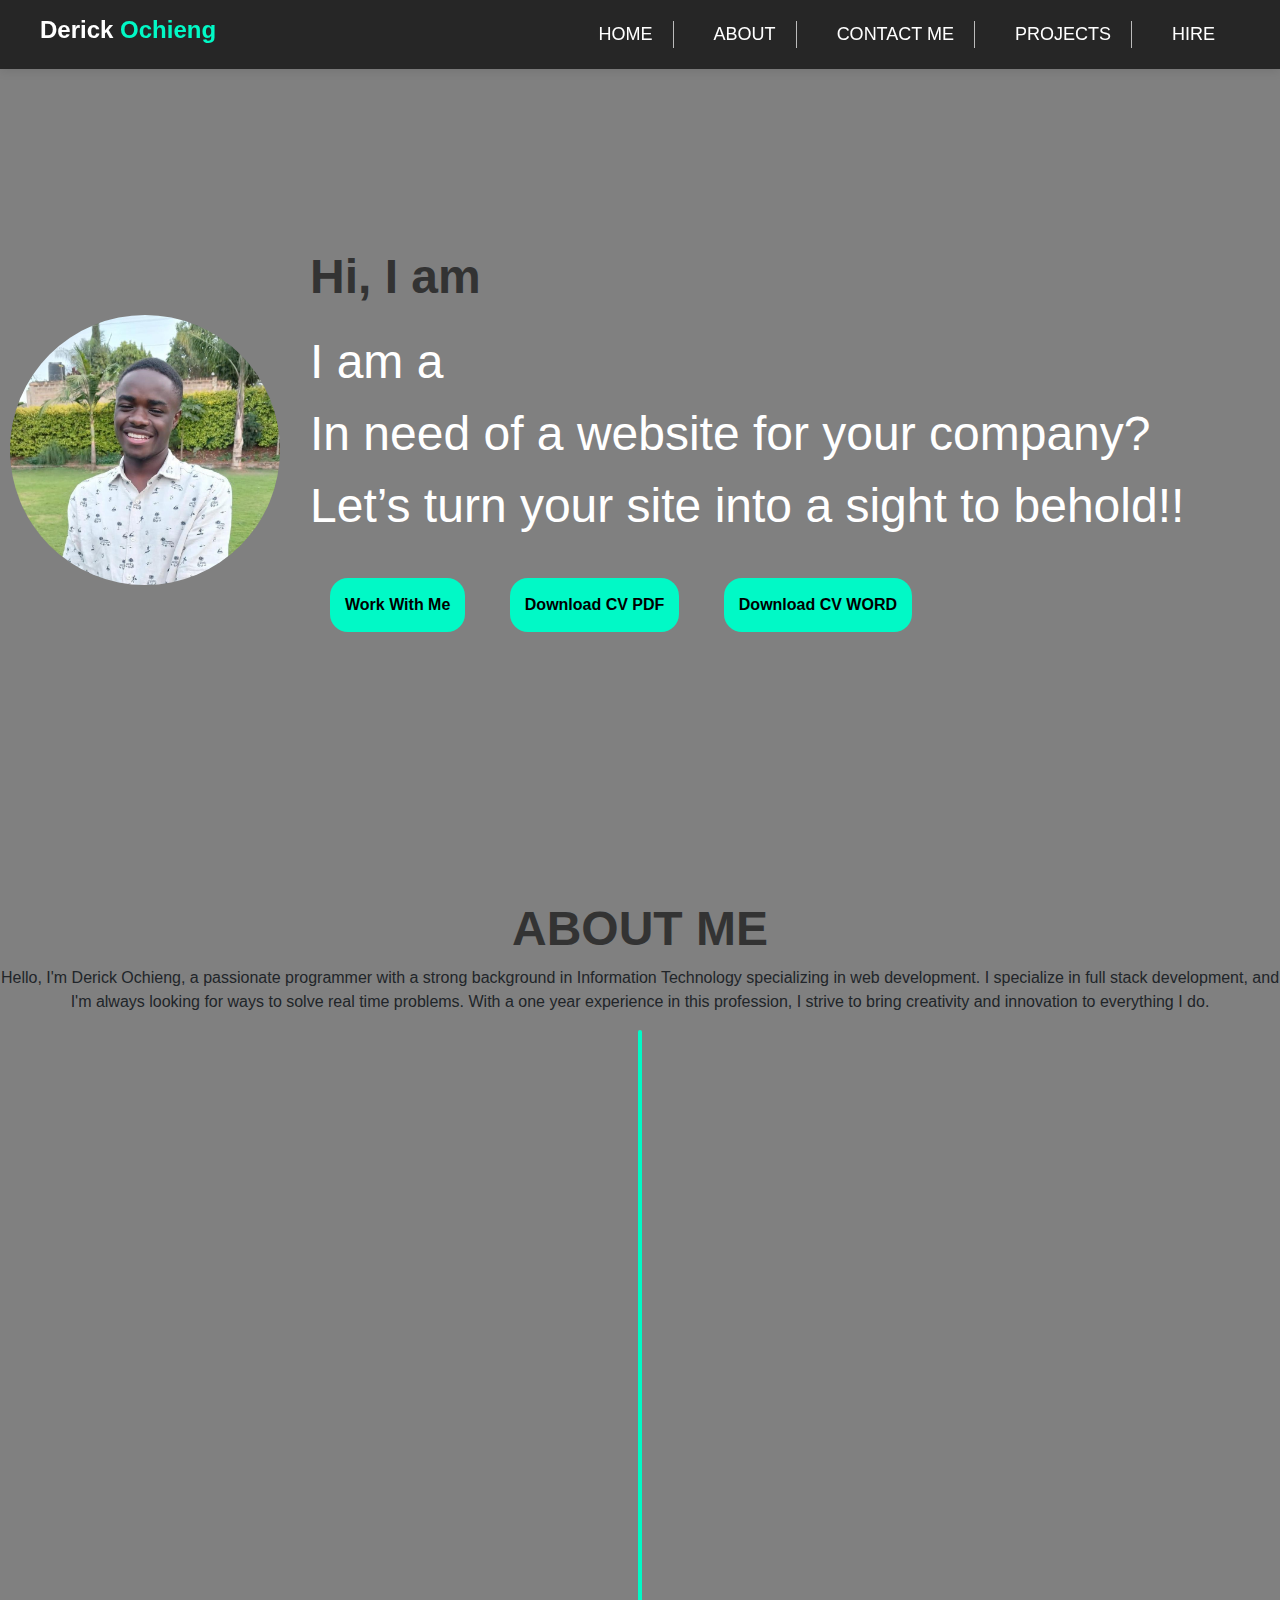
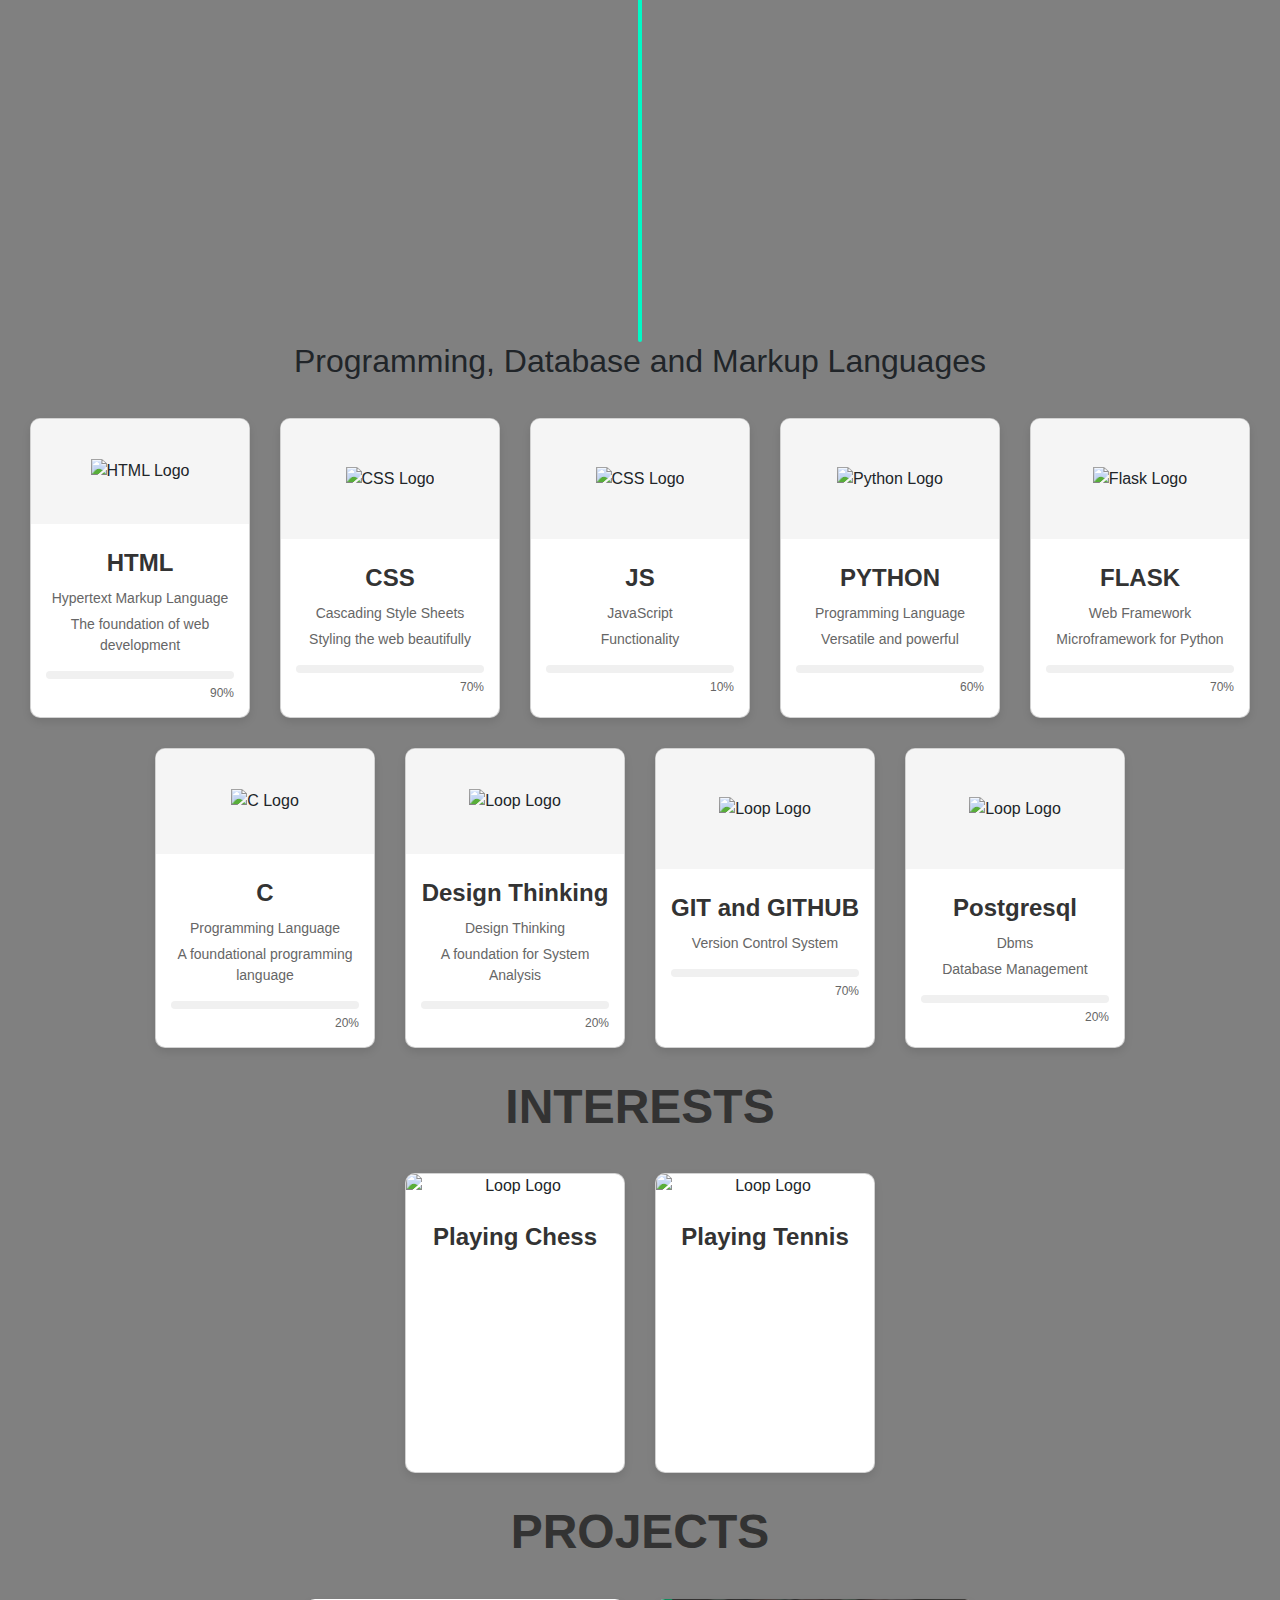
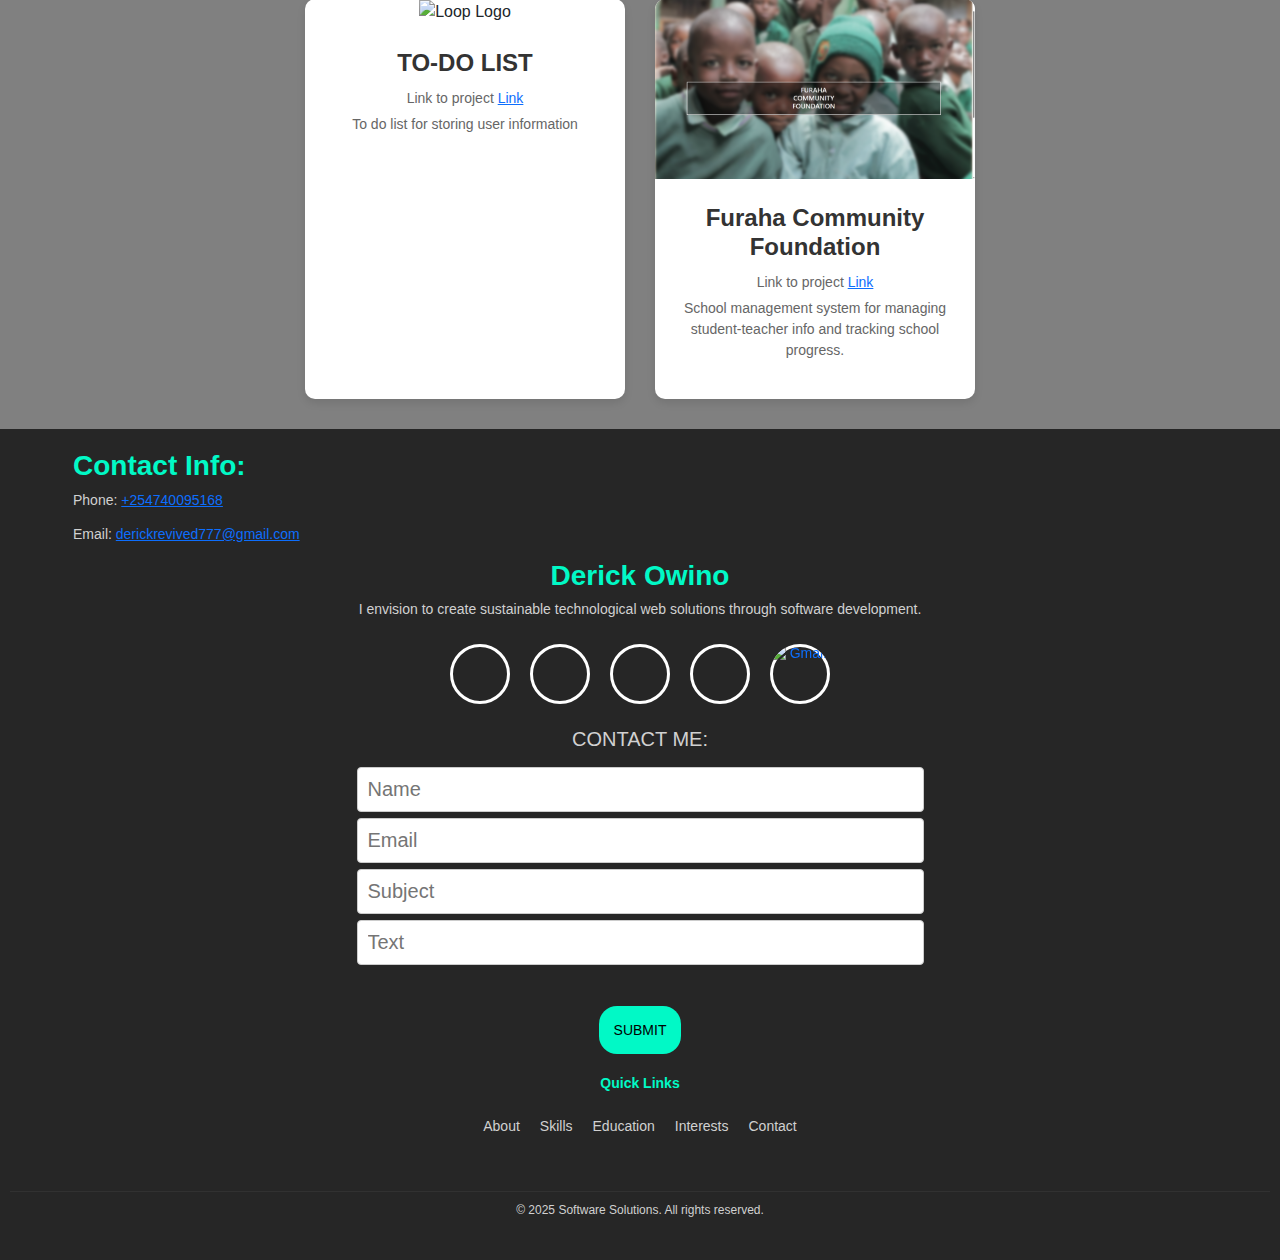
==== commit 65a9af53: "Style changes" ====
--- a/index.html
+++ b/index.html
@@ -215,9 +215,9 @@
                     <p></p>
                     <p>Version Control System</p>
                     <div class="progress-container">
-                        <div class="progress-bar" data-progress="20"></div>
-                    </div>
-                    <div class="progress-text">20%</div>
+                        <div class="progress-bar" data-progress="70"></div>
+                    </div>
+                    <div class="progress-text">70%</div>
                 </div>
             </div>
 
@@ -345,7 +345,7 @@
                             <li class="footer-link">
                                 <a href="mailto:derickrevived777@gmail.com" class="icon-link email" target="_blank">
                                     <div class="icon-container">
-                                        <i class="fa-solid fa-envelope icon"></i>
+                                        <img src="https://static.dezeen.com/uploads/2020/10/gmail-google-logo-rebrand-workspace-design_dezeen_2364_sq.jpg" alt="Gmail" width="60" height="60" style="border-radius: 50%;">
                                     </div>
                                 </a>
                             </li>
@@ -376,72 +376,10 @@
                     <hr class="footer-line" >
                     <p class="copyright">© 2025 Software Solutions. All rights reserved.</p>
                   </footer>
-                
-            
+  
         </footer>
+        
+    <script src="https://cdn.jsdelivr.net/npm/typed.js@2.0.12"></script>
     <script src="index.js"></script>
-
-    <script src="https://cdn.jsdelivr.net/npm/typed.js@2.0.12"></script>
-    <script>
-        document.getElementById("hireLink").addEventListener("click", function(event) {
-    event.preventDefault(); 
-    const width = 600;
-    const height = 400;
-    const left = (window.innerWidth - width) / 2;
-    const top = (window.innerHeight - height) / 2;
-
-    window.open(
-        "https://derickowinosportfolio.vercel.app/hire-me", 
-        "PopupWindow",
-        `width=${width},height=${height},left=${left},top=${top},scrollbars=yes`
-    );
-});
-
-function toggleMenu() {
-    // Toggle the 'active' class to show or hide the menu
-    const navList = document.querySelector('.nav_list');
-    navList.classList.toggle('active');
-}
-
-var typed = new Typed("#name", {
-    strings: ["Owino Derick Ochieng"],
-    typeSpeed: 100,
-    backSpeed: 50,  
-    showCursor: false, 
-    loop: true,
-    loopcount: 0           
-});
-
-var typed = new Typed("#roles", {
-                strings: ["Web Developer", "Software Engineer", "Full Stack Developer"],
-                typeSpeed: 100,
-                backSpeed: 50,  
-                showCursor: false, 
-                loop: true,
-                loopcount: 5              
-            });
-
-// Function for progress circles
-document.addEventListener("DOMContentLoaded", function() {
-    // Animate progress bars when they come into view
-    const observer = new IntersectionObserver((entries) => {
-        entries.forEach(entry => {
-            if (entry.isIntersecting) {
-                const progressBar = entry.target.querySelector('.progress-bar');
-                const progress = progressBar.getAttribute('data-progress');
-                progressBar.style.width = progress + '%';
-                
-                // Make sure the animation only happens once
-                observer.unobserve(entry.target);
-            }
-        });
-    }, { threshold: 0.5 }); // Trigger when 50% of card is visible
-
-    // Observe all cards
-    document.querySelectorAll('.card').forEach(card => {
-        observer.observe(card);
-});
-});
-    </script>
 </body>
 </html>--- a/footer.css
+++ b/footer.css
@@ -220,6 +220,9 @@
     display: flex;
     justify-content: space-between;
     flex-wrap: wrap;
+    
+    display: flex;
+    flex-direction: column;
 }
 
 .footer-left {
--- a/style.css
+++ b/style.css
@@ -491,6 +491,10 @@
     background: #8b6060; /* C - Gray */
 }
 
+.card:nth-child(9) .progress-bar {
+    background: #3b1797; /* C - Gray */
+}
+
 /* Percentage text */
 .progress-text {
     font-size: 12px;
